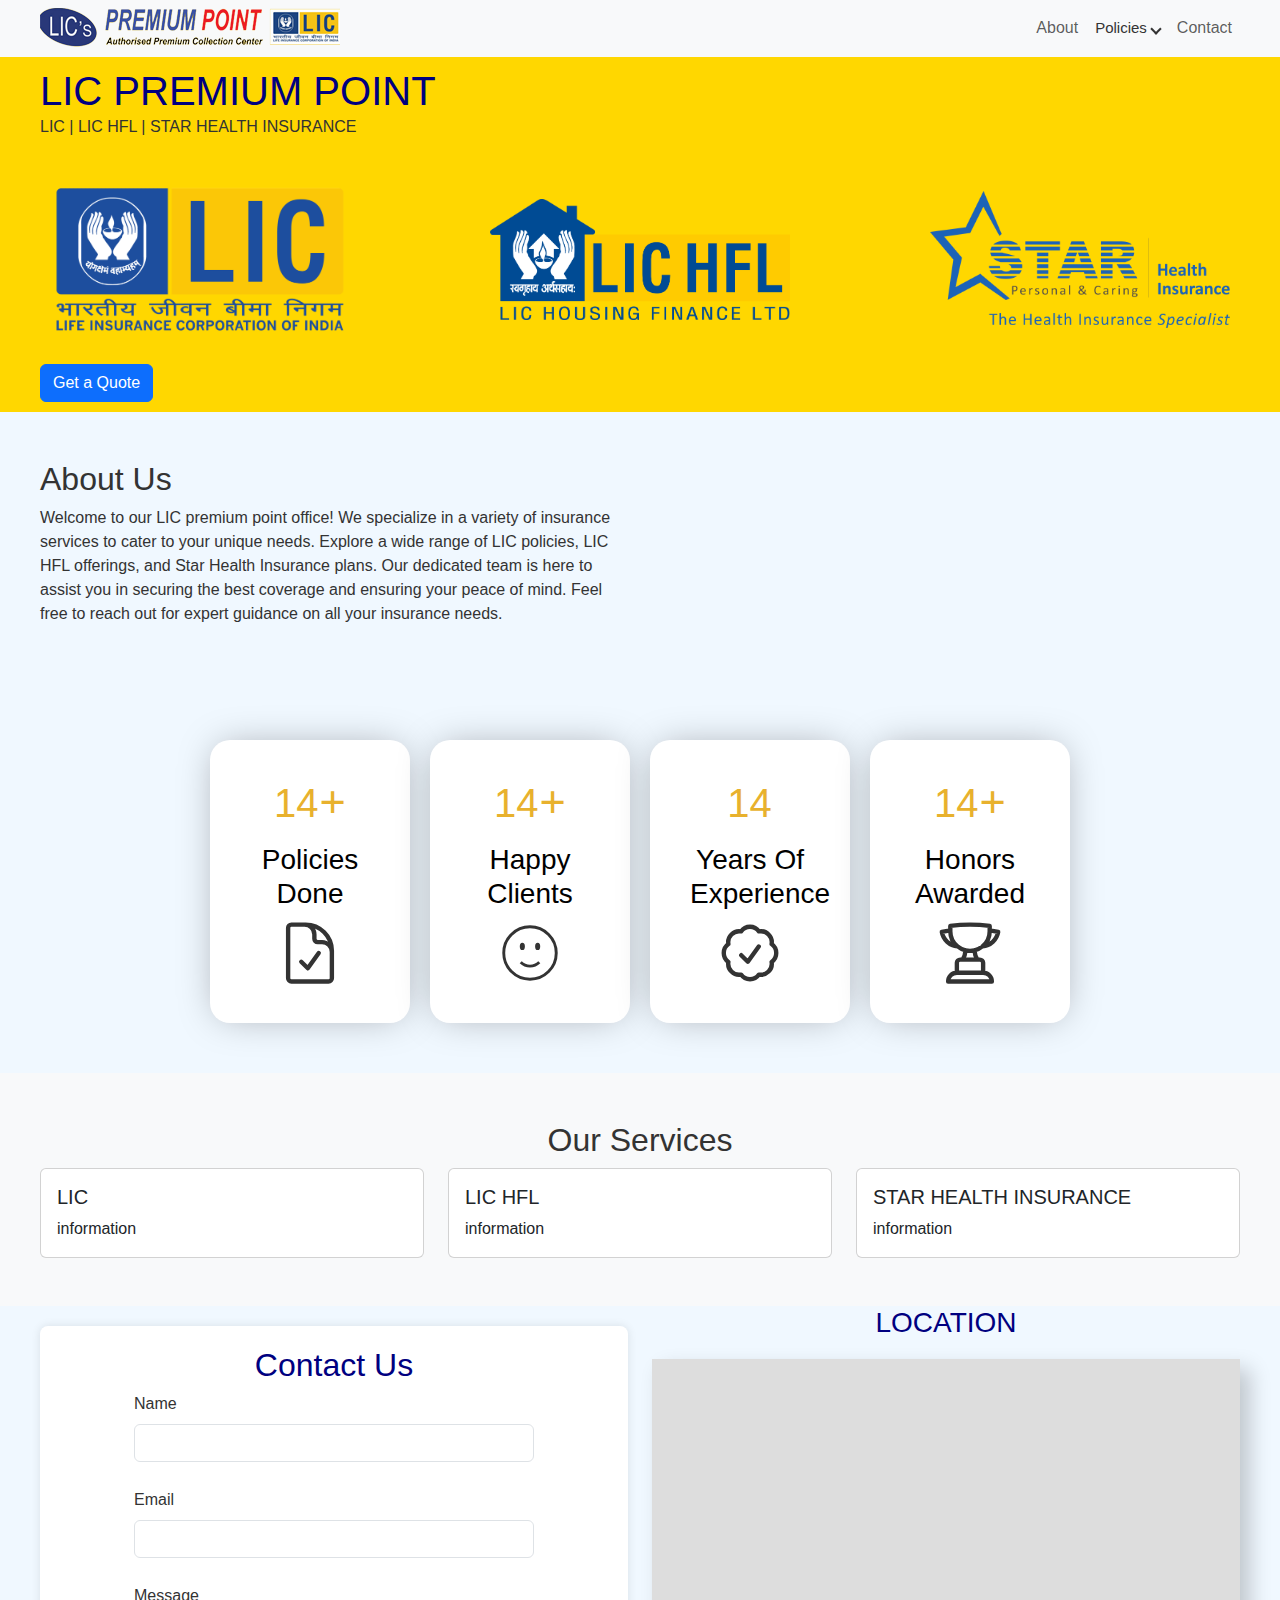
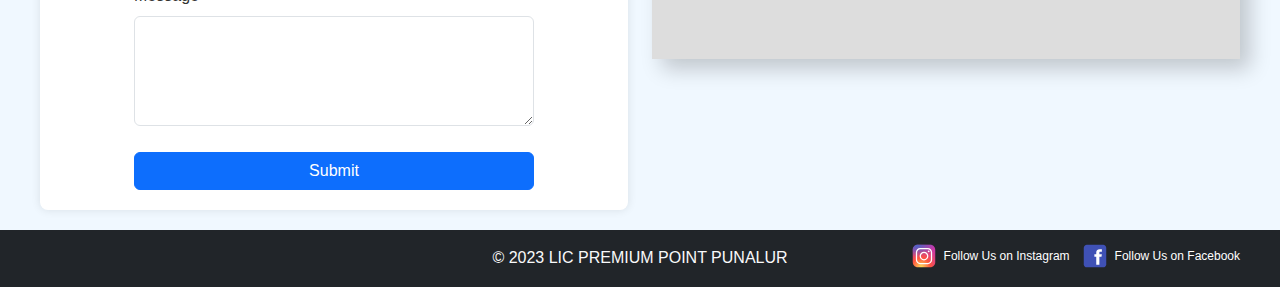
==== index.html @ 9d4d5eb5 "site after adding logo main" ====
<!DOCTYPE html>
<html lang="en">
  <head>
    <meta charset="UTF-8" />
    <meta name="viewport" content="width=device-width, initial-scale=1.0" />
    
    <title>LIC PREMIUM POINT</title>
    <!-- Bootstrap CSS -->
    <link
      rel="stylesheet"
      href="https://cdn.jsdelivr.net/npm/bootstrap@5.3.0/dist/css/bootstrap.min.css"
    />
    <link
      rel="stylesheet"
      href="https://cdnjs.cloudflare.com/ajax/libs/font-awesome/5.15.3/css/all.min.css"
      integrity="sha384-JZR6Spejh4U02d8jOt6vLEHfe/JQGiRRSQQxSfFWpi1MquVdAyjUar5+76PVCmYl"
      crossorigin="anonymous"
    />

    <!-- Custom CSS -->
    <link rel="stylesheet" href="styles.css" />
  </head>

  <body>
    <!-- Navbar -->
    <nav class="navbar navbar-expand-lg navbar-light bg-light">
      <div class="container">
        <a class="navbar-brand" href="#">
          <img src="images/11.png" alt="logo">
        </a>
        <button
          class="navbar-toggler ms-auto"
          type="button"
          data-bs-toggle="collapse"
          data-bs-target="#navbarNav"
          aria-controls="navbarNav"
          aria-expanded="false"
          aria-label="Toggle navigation"
        >
          <span class="navbar-toggler-icon"></span>
        </button>
        <div class="collapse navbar-collapse" id="navbarNav">
          <ul class="navbar-nav ms-auto">
            <li class="nav-item">
              <a class="nav-link" href="#about">About</a>
            </li>
            <div class="dropdown">
              <button class="dropdown-button">
                Policies<span class="dropdown-arrow"></span>
              </button>
              <div class="dropdown-content">
                <a href="#">LIC</a>
                <a href="#">LIC HFL</a>
                <a href="#">Star Health</a>
              </div>
            </div>
            <li class="nav-item">
              <a class="nav-link" href="#Contact">Contact</a>
            </li>
          </ul>
        </div>
      </div>
    </nav>

    <!-- Hero Section -->
    <header class="hero">
      <div class="container">
        <h1>LIC PREMIUM POINT</h1>
         <p>LIC |  LIC HFL  |   STAR HEALTH INSURANCE</p>
         <div class="logos">
          <img class="logo" src="images/LIC-Logo.png" alt="LIC"> <!--  LIC LOGO -->
          <img class="logo" src="images/lic hfl.png" alt="LIC HFL"> <!--  LIC HFL LOGO -->
          <img class="logo" src="images/starhealth.png" alt="STAR HEALTH INSURANCE"> <!--  STAR HEALTH LOGO -->
          <!-- Add more logos as needed -->
      </div>
        <a href="#Contact" class="btn btn-primary">Get a Quote</a>
      </div>
    </header>

    <!-- About Section -->
    <section id="about" class="py-5">
      <div class="container">
        <div class="row">
          <div class="col-lg-6">
            <h2>About Us</h2>
            <p>
              Welcome to our LIC premium point office! We specialize in a
              variety of insurance services to cater to your unique needs.
              Explore a wide range of LIC policies, LIC HFL offerings, and Star
              Health Insurance plans. Our dedicated team is here to assist you
              in securing the best coverage and ensuring your peace of mind.
              Feel free to reach out for expert guidance on all your insurance
              needs.
            </p>
          </div>
          <div class="col-lg-6">
          
            <!-- Add an image here if needed -->
          </div>
        </div>
      </div>
    </section>

    <div id="counter">
      <div class="item">
        <h1 class="count" data-number="1000"></h1>
        <h3 class="text">Policies Done</h3>
        <svg
          xmlns="http://www.w3.org/2000/svg"
          fill="none"
          viewBox="0 0 24 24"
          stroke-width="1.5"
          stroke="currentColor"
          class="w-6 h-6"
        >
          <path
            stroke-linecap="round"
            stroke-linejoin="round"
            d="M10.125 2.25h-4.5c-.621 0-1.125.504-1.125 1.125v17.25c0 .621.504 1.125 1.125 1.125h12.75c.621 0 1.125-.504 1.125-1.125v-9M10.125 2.25h.375a9 9 0 0 1 9 9v.375M10.125 2.25A3.375 3.375 0 0 1 13.5 5.625v1.5c0 .621.504 1.125 1.125 1.125h1.5a3.375 3.375 0 0 1 3.375 3.375M9 15l2.25 2.25L15 12"
          />
        </svg>
      </div>
      <div class="item">
        <h1 class="count" data-number="1000"></h1>
        <h3 class="text">Happy Clients</h3>
        <svg
          xmlns="http://www.w3.org/2000/svg"
          fill="none"
          viewBox="0 0 24 24"
          strokeWidth="{1.5}"
          stroke="currentColor"
          className="w-6 h-6"
        >
          <path
            strokeLinecap="round"
            strokeLinejoin="round"
            d="M15.182 15.182a4.5 4.5 0 0 1-6.364 0M21 12a9 9 0 1 1-18 0 9 9 0 0 1 18 0ZM9.75 9.75c0 .414-.168.75-.375.75S9 10.164 9 9.75 9.168 9 9.375 9s.375.336.375.75Zm-.375 0h.008v.015h-.008V9.75Zm5.625 0c0 .414-.168.75-.375.75s-.375-.336-.375-.75.168-.75.375-.75.375.336.375.75Zm-.375 0h.008v.015h-.008V9.75Z"
          />
        </svg>
      </div>
      <div class="item">
        <h1 class="count" data-number="27"></h1>
        <h3 class="text">Years of Experience</h3>
        <svg
          xmlns="http://www.w3.org/2000/svg"
          fill="none"
          viewBox="0 0 24 24"
          stroke-width="1.5"
          stroke="currentColor"
          class="w-6 h-6"
        >
          <path
            stroke-linecap="round"
            stroke-linejoin="round"
            d="M9 12.75 11.25 15 15 9.75M21 12c0 1.268-.63 2.39-1.593 3.068a3.745 3.745 0 0 1-1.043 3.296 3.745 3.745 0 0 1-3.296 1.043A3.745 3.745 0 0 1 12 21c-1.268 0-2.39-.63-3.068-1.593a3.746 3.746 0 0 1-3.296-1.043 3.745 3.745 0 0 1-1.043-3.296A3.745 3.745 0 0 1 3 12c0-1.268.63-2.39 1.593-3.068a3.745 3.745 0 0 1 1.043-3.296 3.746 3.746 0 0 1 3.296-1.043A3.746 3.746 0 0 1 12 3c1.268 0 2.39.63 3.068 1.593a3.746 3.746 0 0 1 3.296 1.043 3.746 3.746 0 0 1 1.043 3.296A3.745 3.745 0 0 1 21 12Z"
          />
        </svg>
      </div>
      <div class="item">
        <h1 class="count" data-number="50"></h1>
        <h3 class="text">Honors Awarded</h3>

        <svg
          xmlns="http://www.w3.org/2000/svg"
          fill="none"
          viewBox="0 0 24 24"
          stroke-width="1.5"
          stroke="currentColor"
          class="w-6 h-6"
        >
          <path
            stroke-linecap="round"
            stroke-linejoin="round"
            d="M16.5 18.75h-9m9 0a3 3 0 0 1 3 3h-15a3 3 0 0 1 3-3m9 0v-3.375c0-.621-.503-1.125-1.125-1.125h-.871M7.5 18.75v-3.375c0-.621.504-1.125 1.125-1.125h.872m5.007 0H9.497m5.007 0a7.454 7.454 0 0 1-.982-3.172M9.497 14.25a7.454 7.454 0 0 0 .981-3.172M5.25 4.236c-.982.143-1.954.317-2.916.52A6.003 6.003 0 0 0 7.73 9.728M5.25 4.236V4.5c0 2.108.966 3.99 2.48 5.228M5.25 4.236V2.721C7.456 2.41 9.71 2.25 12 2.25c2.291 0 4.545.16 6.75.47v1.516M7.73 9.728a6.726 6.726 0 0 0 2.748 1.35m8.272-6.842V4.5c0 2.108-.966 3.99-2.48 5.228m2.48-5.492a46.32 46.32 0 0 1 2.916.52 6.003 6.003 0 0 1-5.395 4.972m0 0a6.726 6.726 0 0 1-2.749 1.35m0 0a6.772 6.772 0 0 1-3.044 0"
          />
        </svg>
      </div>
    </div>

    <!-- Services Section -->
    <section id="services" class="bg-light py-5">
      <div class="container">
        <h2 class="text-center">Our Services</h2>
        <div class="row">
          <div class="col-md-4">
            <div class="card">
              <div class="card-body">
                <h5 class="card-title">LIC</h5>
                <p class="card-text">information</p>
              </div>
            </div>
          </div>
          <div class="col-md-4">
            <div class="card">
              <div class="card-body">
                <h5 class="card-title">LIC HFL</h5>
                <p class="card-text">information</p>
              </div>
            </div>
          </div>
          <div class="col-md-4">
            <div class="card">
              <div class="card-body">
                <h5 class="card-title">STAR HEALTH INSURANCE</h5>
                <p class="card-text">information</p>
              </div>
            </div>
          </div>
        </div>
      </div>
    </section>

    <!-- Gallery Section
    <section id="gallery" class="bg-light py-5">
      <div class="container">
        <h2 class="text-center">Gallery</h2>
        <div class="row">
          <div class="col-md-4">
            Content for the first gallery item
          </div>
          <div class="col-md-4">
            Content for the second gallery item
          </div>
          <div class="col-md-4">
            Content for the third gallery item
          </div>
        </div>
      </div>
    </section> -->

    <!-- Map and Contact Section -->

    <div class="container">
      <div class="row">
        <!-- Contact Section -->
        <div class="col-md-6">
          <div class="contact-form">
            <h2>Contact Us</h2>
            <form id="Contact">
              <div class="mb-3">
                <label for="name" class="form-label">Name</label>
                <input type="text" class="form-control" id="name" required />
              </div>
              <div class="mb-3">
                <label for="email" class="form-label">Email</label>
                <input type="email" class="form-control" id="email" required />
              </div>
              <div class="mb-3">
                <label for="message" class="form-label">Message</label>
                <textarea
                  class="form-control"
                  id="message"
                  rows="4"
                  required
                ></textarea>
              </div>
              <button type="submit" class="btn btn-primary">Submit</button>
            </form>
          </div>
        </div>

        <!-- Map Section -->
        <div class="col-md-6">
          <h3>LOCATION</h3>
          <div
            id="map"
            style="height: 300px; background-color: #ddd; margin-top: 20px"
          >
          <a href="https://maps.app.goo.gl/cv2RtQfsmkN6ZQr67" target="_blank" rel="noopener noreferrer">
            <iframe
              src="https://www.google.com/maps/embed?pb=!1m14!1m8!1m3!1d15762.061101830519!2d76.9269025!3d9.0166701!3m2!1i1024!2i768!4f13.1!3m3!1m2!1s0x3b06774f524526e5%3A0x5ed6c1acc68350c3!2sLIC%20Premium%20Point%20Punalur!5e0!3m2!1sen!2sin!4v1703753508105!5m2!1sen!2sin"
              width="100%"
              height="100%"
              style="border: 0"
              allowfullscreen=""
              loading="lazy"
              referrerpolicy="no-referrer-when-downgrade"
            >
            </iframe>
            </a>
          </div>
        </div>
      </div>
    </div>
    <!-- Footer -->
    <footer class="bg-dark text-light py-3">
      <div class="container text-center">
        <p>&copy; 2023 LIC PREMIUM POINT PUNALUR</p>
        <div class="socialmedia">
          <a href="https://www.instagram.com/rajasekharan.__?igsh=YzAwZjE1ZTI0Zg==" target="_blank" rel="noopener noreferrer">
            <svg xmlns="http://www.w3.org/2000/svg" x="0px" y="0px" width="100" height="100" viewBox="0 0 48 48">
              <radialGradient id="yOrnnhliCrdS2gy~4tD8ma_Xy10Jcu1L2Su_gr1" cx="19.38" cy="42.035" r="44.899" gradientUnits="userSpaceOnUse"><stop offset="0" stop-color="#fd5"></stop><stop offset=".328" stop-color="#ff543f"></stop><stop offset=".348" stop-color="#fc5245"></stop><stop offset=".504" stop-color="#e64771"></stop><stop offset=".643" stop-color="#d53e91"></stop><stop offset=".761" stop-color="#cc39a4"></stop><stop offset=".841" stop-color="#c837ab"></stop></radialGradient><path fill="url(#yOrnnhliCrdS2gy~4tD8ma_Xy10Jcu1L2Su_gr1)" d="M34.017,41.99l-20,0.019c-4.4,0.004-8.003-3.592-8.008-7.992l-0.019-20	c-0.004-4.4,3.592-8.003,7.992-8.008l20-0.019c4.4-0.004,8.003,3.592,8.008,7.992l0.019,20	C42.014,38.383,38.417,41.986,34.017,41.99z"></path><radialGradient id="yOrnnhliCrdS2gy~4tD8mb_Xy10Jcu1L2Su_gr2" cx="11.786" cy="5.54" r="29.813" gradientTransform="matrix(1 0 0 .6663 0 1.849)" gradientUnits="userSpaceOnUse"><stop offset="0" stop-color="#4168c9"></stop><stop offset=".999" stop-color="#4168c9" stop-opacity="0"></stop></radialGradient><path fill="url(#yOrnnhliCrdS2gy~4tD8mb_Xy10Jcu1L2Su_gr2)" d="M34.017,41.99l-20,0.019c-4.4,0.004-8.003-3.592-8.008-7.992l-0.019-20	c-0.004-4.4,3.592-8.003,7.992-8.008l20-0.019c4.4-0.004,8.003,3.592,8.008,7.992l0.019,20	C42.014,38.383,38.417,41.986,34.017,41.99z"></path><path fill="#fff" d="M24,31c-3.859,0-7-3.14-7-7s3.141-7,7-7s7,3.14,7,7S27.859,31,24,31z M24,19c-2.757,0-5,2.243-5,5	s2.243,5,5,5s5-2.243,5-5S26.757,19,24,19z"></path><circle cx="31.5" cy="16.5" r="1.5" fill="#fff"></circle><path fill="#fff" d="M30,37H18c-3.859,0-7-3.14-7-7V18c0-3.86,3.141-7,7-7h12c3.859,0,7,3.14,7,7v12	C37,33.86,33.859,37,30,37z M18,13c-2.757,0-5,2.243-5,5v12c0,2.757,2.243,5,5,5h12c2.757,0,5-2.243,5-5V18c0-2.757-2.243-5-5-5H18z"></path>
              </svg>
           Follow Us on Instagram
          </a>
      
          <a href="https://www.facebook.com/rajasekharan.ramakrishnan.9" target="_blank" rel="noopener noreferrer">
            <svg xmlns="http://www.w3.org/2000/svg" x="0px" y="0px" width="100" height="100" viewBox="0 0 48 48">
              <path fill="#3F51B5" d="M42,37c0,2.762-2.238,5-5,5H11c-2.761,0-5-2.238-5-5V11c0-2.762,2.239-5,5-5h26c2.762,0,5,2.238,5,5V37z"></path><path fill="#FFF" d="M34.368,25H31v13h-5V25h-3v-4h3v-2.41c0.002-3.508,1.459-5.59,5.592-5.59H35v4h-2.287C31.104,17,31,17.6,31,18.723V21h4L34.368,25z"></path>
              </svg>
            Follow Us on Facebook
          </a>
        </div>
      </div>
      </div>
    </footer>

    <!-- Bootstrap JS and dependencies -->
    <script src="https://cdn.jsdelivr.net/npm/bootstrap@5.3.0/dist/js/bootstrap.bundle.min.js"></script>
    <!-- Custom JS -->
    <script src="script.js"></script>
  </body>
</html>
---- styles.css ----
/* styles.css */
body {
  font-family: "Segoe UI", Tahoma, Geneva, Verdana, sans-serif;
  color: #333;
  background-color: #f0f8ff; /* Light Blue Background */
  transition: background-color 0.3s, color 0.3s;
  margin: 0;
}

.container {
  max-width: 1200px;
  margin: 0 auto;
  padding: 0px;
}

header {
  /* Yellow Header */
  background-color: #ffd700;
  padding: 10px 0;
}

h1 {
  color: #000080; /* Navy Blue Heading */
  margin: 0;
}

.slider-container {
  margin: 20px 0;
}

.slider {
  display: flex;
  overflow: hidden;
  border-radius: 8px;
  box-shadow: 0 0 10px rgba(0, 0, 0, 0.1);
}

.slider img {
  width: 100%;
  transition: transform 0.5s ease-in-out;
}

.policy-details {
  margin: 20px 0;
}

.policy-details h2 {
  color: #000080; /* Navy Blue Heading */
}

.policy-details p {
  line-height: 1.6;
}

.contact-form {
  margin: 20px 0;
  background-color: #fff;
  padding: 20px;
  border-radius: 8px;
  box-shadow: 0 0 10px rgba(0, 0, 0, 0.1);
}

.contact-form h2 {
  color: #000080; /* Navy Blue Heading */
  text-align: center;
}

form {
  display: flex;
  flex-direction: column;
  max-width: 400px;
  margin: auto;
}

label,
input,
textarea {
  margin-bottom: 10px;
}

button {
  padding: 10px;
  background-color: #000080; /* Navy Blue Button */
  color: #fff;
  border: none;
  cursor: pointer;
  transition: background-color 0.3s;
}

button:hover {
  background-color: transparent; /* Darker Navy Blue on Hover */
}

#map-contact {
  margin-top: 20px;
}

#map {
  height: 300px;
  background-color: #ddd;
  box-shadow: 10px 10px 20px rgba(0, 0, 0, 0.2); /* Adjust the values for the desired shadow effect */
}
.col-md-6 h3 {
  color: #000080;
  text-align: center;
}

#counter {
  text-align: center;
  display: flex;
  flex-direction: row;
  align-items: center;
  justify-content: center;
  padding: 40px 0px;
  width: 100%;
}
svg {
  width: 70px; /* Default size for PC view */
  height: 70px; /* Default size for PC view */
}

@media (max-width: 768px) {
  svg {
    width: 40px; /* Adjusted size for mobile view */
    height: 40px; /* Adjusted size for mobile view */
  }
}

/* added plus sign for counters */
.count::after {
  content: "+";
  font-size: 45px;
  margin-left: 1px;
  text-align: center;
}

/* Remove the plus sign for this specific counter */
.count[data-number="27"]::after {
  content: "";
}

#counter .item {
  background: #fff;
  width: 200px;
  padding: 35px 40px;
  margin: 10px;
  text-align: center;
  border-radius: 20px;
  box-shadow: 0px 0px 38px -8px rgba(0, 0, 0, 0.34);
}

#counter .item .count {
  color: #e8b12d;
  margin-bottom: 14px;
  font-size: 40px;
}

#counter .item h3 {
  color: #000000;
  text-transform: capitalize;
}

/* Mobile View  */
@media (max-width: 768px) {
  #counter {
    flex-direction: column;
  }

  #counter .item {
    width: 100%;
  }
}

.dropdown {
  position: relative;
  display: inline-block;
}

.dropdown-content {
  display: none;
  position: absolute;
  box-shadow: 0 8px 16px rgba(0, 0, 0, 0.1);
  z-index: 1;
}

.dropdown:hover .dropdown-content {
  display: block;
}

.dropdown-button {
  background: none;
  border: none;
  color: #333;
  padding: 9px;
  cursor: pointer;
  font-size: 15px;
  outline: none;
}

.dropdown-button:focus {
  outline: none; /* Remove focus outline in addition to hover */
}
.dropdown-content a {
  display: block;
  padding: 10px;
  text-decoration: none;
  color: #333;
}

.dropdown-content a:hover {
  background-color: transparent;
  outline: none;
}

.dropdown-arrow {
  display: inline-block;
  border: solid #333;
  border-width: 0 2px 2px 0;
  padding: 3px;
  transform: rotate(45deg);
  margin-left: 5px;
}

/* phonedropdown */
@media (max-width: 768px) {
  .dropdown {
    display: block;
    margin-bottom: 10px;
  }

  .dropdown-content {
    position: static;
    display: none;
  }

  .dropdown:hover .dropdown-content {
    display: block;
  }
}

.count-name {
  color: #e8b12d;
  font-size: 30px;
  font-weight: bold;
}
.footer {
  position: relative;
  padding-right: 20px; /* Adjust padding as needed */
  background-color: #f0f0f0; /* Add a background color for better visibility */
  text-align: right; /* Align content to the right */
}

.socialmedia {
  display: flex;
  align-items: center;
  justify-content: flex-end;
  margin-top: -45px;
}

.socialmedia a {
  margin-left: 10px; /* Adjust margin between icons as needed */
  font-size: 12px; /* Adjust font size as needed */
  text-decoration: none;
  color: white; /* Adjust color as needed */
  display: flex;
  align-items: center;
}

.socialmedia svg {
  width: 30px; /* Adjust icon size as needed */
  height: 30px;
  margin-right: 5px; /* Adjust margin between icon and text as needed */
}

@media only screen and (min-width: 600px) {
  /* Adjust styles for larger screens if needed */
  .footer {
    text-align: right; /* Align content to the right on larger screens */
  }

  .socialmedia {
    flex-direction: row; /* Display icons side by side on larger screens */
    justify-content: flex-end;
  }
}

@media (max-width: 767px) {
  .container {
    display: flex;
    flex-direction: column;
    align-items: center;
  }

  .socialmedia {
    margin-top: 10px; /* Adjust the spacing as needed */
  }
}

.logos {
  display: flex;
  justify-content: space-between;
  align-items: center;
  margin-top: 10px; /* Adjust top margin as needed */
}

.logo {
  max-width: 100px; /* Adjust maximum width for mobile view */
  margin: 10px; /* Adjust margin between logos for mobile view */
}

@media (min-width: 768px) {
  .logos {
    flex-direction: row; /* Change back to row for desktop view */
  }

  .logo {
    max-width: 300px; /* Adjust maximum width for desktop view */
  }
}
.navbar-brand {
  padding: 0;
  margin: 0;
  flex-direction: column;
  align-items: center;
}

.navbar-brand img {
  max-height: 100px; /* Adjust the maximum height as needed for both mobile and desktop */
  margin-top: 0px;
}
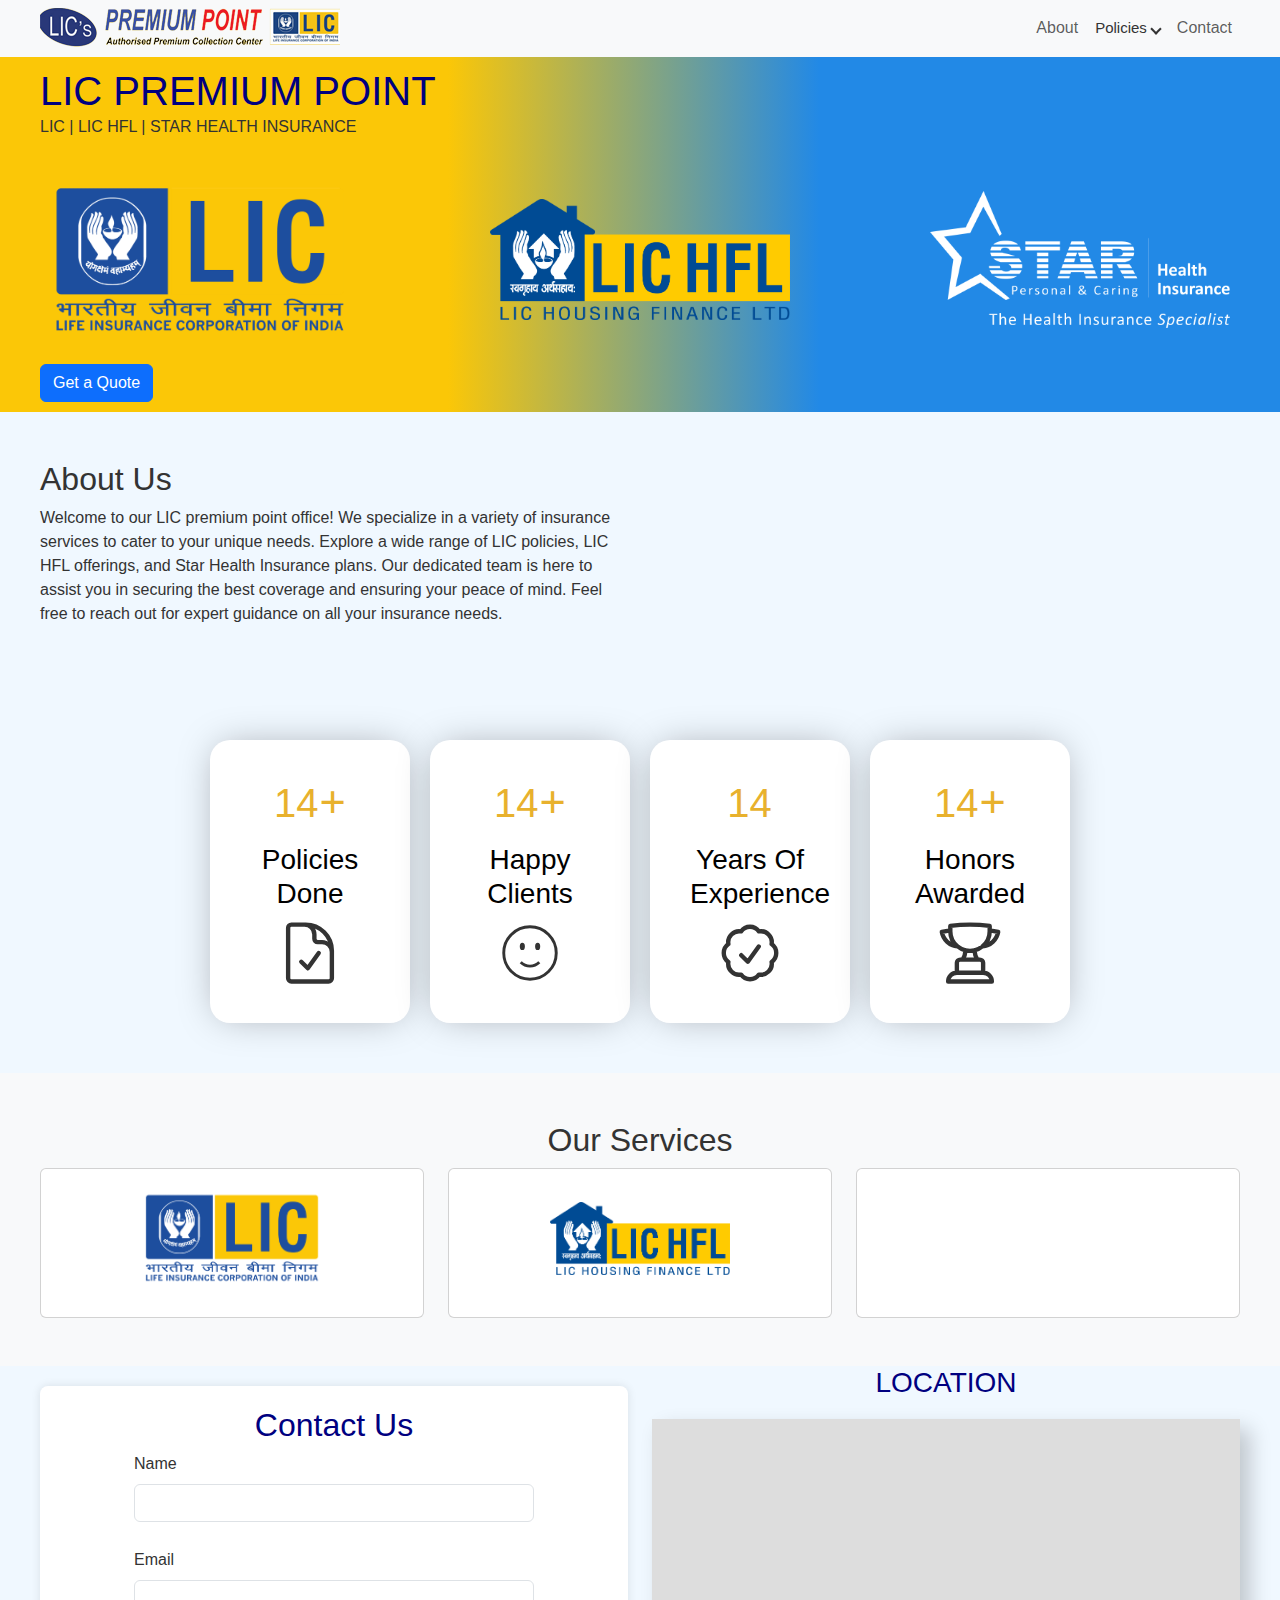
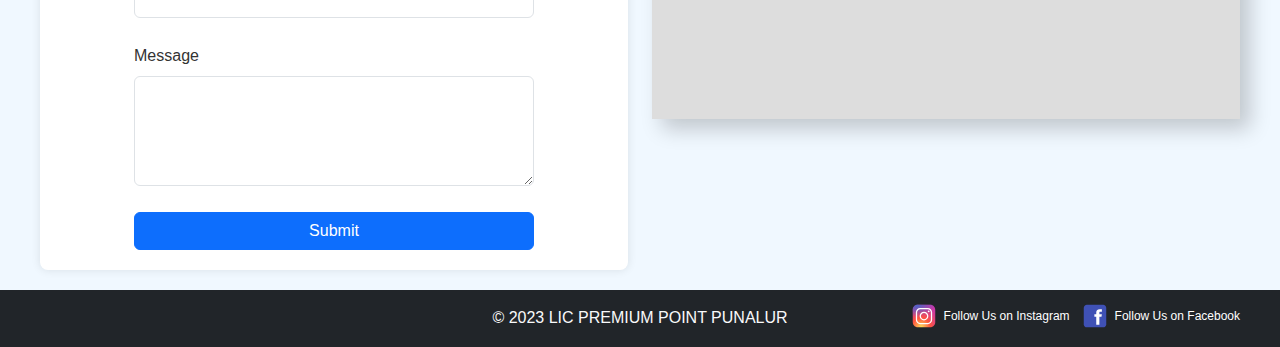
==== commit 1d3f6b1e: "new changes and so pages added" ====
--- a/index.html
+++ b/index.html
@@ -18,11 +18,17 @@
     />
 
     <!-- Custom CSS -->
-    <link rel="stylesheet" href="styles.css" />
+    <link rel="stylesheet" href="styles/styles.css" />
   </head>
 
   <body>
-    <!-- Navbar -->
+    
+    <div class="popup-banner" id="popupBanner">
+      <img src="images/2024.jpg" alt="New Year Banner" class="popup-banner-image">
+      <button class="close-button" onclick="closePopupBanner()">X</button>
+  </div>
+
+  <!-- Navbar -->
     <nav class="navbar navbar-expand-lg navbar-light bg-light">
       <div class="container">
         <a class="navbar-brand" href="#">
@@ -70,7 +76,7 @@
          <div class="logos">
           <img class="logo" src="images/LIC-Logo.png" alt="LIC"> <!--  LIC LOGO -->
           <img class="logo" src="images/lic hfl.png" alt="LIC HFL"> <!--  LIC HFL LOGO -->
-          <img class="logo" src="images/starhealth.png" alt="STAR HEALTH INSURANCE"> <!--  STAR HEALTH LOGO -->
+          <img class="logo" src="images/starhealth_white.png" alt="STAR HEALTH INSURANCE"> <!--  STAR HEALTH LOGO -->
           <!-- Add more logos as needed -->
       </div>
         <a href="#Contact" class="btn btn-primary">Get a Quote</a>
@@ -183,52 +189,41 @@
         <h2 class="text-center">Our Services</h2>
         <div class="row">
           <div class="col-md-4">
-            <div class="card">
-              <div class="card-body">
-                <h5 class="card-title">LIC</h5>
-                <p class="card-text">information</p>
-              </div>
-            </div>
+            <a href="lic.html" class="card-link">
+              <div class="card">
+                <div class="card-body text-center">
+                  <img src="images/LIC-Logo.png" alt="Logo" class="servlogo">
+                  <h5 class="card-title"></h5>
+                  <p class="card-text"></p>
+                </div>
+              </div>
+            </a>
           </div>
           <div class="col-md-4">
-            <div class="card">
-              <div class="card-body">
-                <h5 class="card-title">LIC HFL</h5>
-                <p class="card-text">information</p>
-              </div>
-            </div>
+            <a href="your_destination_url.html" class="card-link">
+              <div class="card">
+                <div class="card-body text-center">
+                  <img src="images/lic hfl.png" alt="Logo" class="servlogohfl">
+                  <h5 class="card-title"></h5>
+                  <p class="card-text"></p>
+                </div>
+              </div>
+            </a>
           </div>
           <div class="col-md-4">
-            <div class="card">
-              <div class="card-body">
-                <h5 class="card-title">STAR HEALTH INSURANCE</h5>
-                <p class="card-text">information</p>
-              </div>
-            </div>
+            <a href="your_destination_url.html" class="card-link">
+              <div class="card">
+                <div class="card-body text-center">
+                  <img src="images/starhealth_white.png" alt="Logo" class="servlogostar">
+                  <h5 class="card-title"></h5>
+                  <p class="card-text"></p>
+                </div>
+              </div>
+            </a>
           </div>
         </div>
       </div>
     </section>
-
-    <!-- Gallery Section
-    <section id="gallery" class="bg-light py-5">
-      <div class="container">
-        <h2 class="text-center">Gallery</h2>
-        <div class="row">
-          <div class="col-md-4">
-            Content for the first gallery item
-          </div>
-          <div class="col-md-4">
-            Content for the second gallery item
-          </div>
-          <div class="col-md-4">
-            Content for the third gallery item
-          </div>
-        </div>
-      </div>
-    </section> -->
-
-    <!-- Map and Contact Section -->
 
     <div class="container">
       <div class="row">
@@ -308,6 +303,8 @@
     <!-- Bootstrap JS and dependencies -->
     <script src="https://cdn.jsdelivr.net/npm/bootstrap@5.3.0/dist/js/bootstrap.bundle.min.js"></script>
     <!-- Custom JS -->
-    <script src="script.js"></script>
+    <script src="script/script.js"></script>
+    <script src="script/new-year-popup.js"></script>
+    <script src="https://cdn.jsdelivr.net/npm/bootstrap@5.3.0/dist/js/bootstrap.bundle.min.js"></script>  
   </body>
 </html>
--- a/styles/styles.css
+++ b/styles/styles.css
@@ -0,0 +1,400 @@
+/* styles.css */
+body {
+  font-family: "Segoe UI", Tahoma, Geneva, Verdana, sans-serif;
+  color: #333;
+  background-color: #f0f8ff; /* Light Blue Background */
+  transition: background-color 0.3s, color 0.3s;
+  margin: 0;
+}
+
+.container {
+  max-width: 1200px;
+  margin: 0 auto;
+  padding: 0px;
+}
+
+header {
+  background: linear-gradient(
+    90deg,
+    rgba(251, 199, 7, 1) 35%,
+    rgba(34, 137, 230, 1) 64%
+  );
+  padding: 10px 0px;
+}
+
+h1 {
+  color: #000080; /* Navy Blue Heading */
+  margin: 0;
+}
+
+.slider-container {
+  margin: 20px 0;
+}
+
+.slider {
+  display: flex;
+  overflow: hidden;
+  border-radius: 8px;
+  box-shadow: 0 0 10px rgba(0, 0, 0, 0.1);
+}
+
+.slider img {
+  width: 100%;
+  transition: transform 0.5s ease-in-out;
+}
+
+.policy-details {
+  margin: 20px 0;
+}
+
+.policy-details h2 {
+  color: #000080; /* Navy Blue Heading */
+}
+
+.policy-details p {
+  line-height: 1.6;
+}
+
+.contact-form {
+  margin: 20px 0;
+  background-color: #fff;
+  padding: 20px;
+  border-radius: 8px;
+  box-shadow: 0 0 10px rgba(0, 0, 0, 0.1);
+}
+
+.contact-form h2 {
+  color: #000080; /* Navy Blue Heading */
+  text-align: center;
+}
+
+form {
+  display: flex;
+  flex-direction: column;
+  max-width: 400px;
+  margin: auto;
+}
+
+label,
+input,
+textarea {
+  margin-bottom: 10px;
+}
+
+button {
+  padding: 10px;
+  background-color: #000080; /* Navy Blue Button */
+  color: #fff;
+  border: none;
+  cursor: pointer;
+  transition: background-color 0.3s;
+}
+
+button:hover {
+  background-color: transparent; /* Darker Navy Blue on Hover */
+}
+
+#map-contact {
+  margin-top: 20px;
+}
+
+#map {
+  height: 300px;
+  background-color: #ddd;
+  box-shadow: 10px 10px 20px rgba(0, 0, 0, 0.2); /* Adjust the values for the desired shadow effect */
+}
+.col-md-6 h3 {
+  color: #000080;
+  text-align: center;
+}
+
+#counter {
+  text-align: center;
+  display: flex;
+  flex-direction: row;
+  align-items: center;
+  justify-content: center;
+  padding: 40px 0px;
+  width: 100%;
+}
+svg {
+  width: 70px; /* Default size for PC view */
+  height: 70px; /* Default size for PC view */
+}
+
+@media (max-width: 768px) {
+  svg {
+    width: 40px; /* Adjusted size for mobile view */
+    height: 40px; /* Adjusted size for mobile view */
+  }
+}
+
+/* added plus sign for counters */
+.count::after {
+  content: "+";
+  font-size: 45px;
+  margin-left: 1px;
+  text-align: center;
+}
+
+/* Remove the plus sign for this specific counter */
+.count[data-number="27"]::after {
+  content: "";
+}
+
+#counter .item {
+  background: #fff;
+  width: 200px;
+  padding: 35px 40px;
+  margin: 10px;
+  text-align: center;
+  border-radius: 20px;
+  box-shadow: 0px 0px 38px -8px rgba(0, 0, 0, 0.34);
+}
+
+#counter .item .count {
+  color: #e8b12d;
+  margin-bottom: 14px;
+  font-size: 40px;
+}
+
+#counter .item h3 {
+  color: #000000;
+  text-transform: capitalize;
+}
+
+/* Mobile View  */
+@media (max-width: 768px) {
+  #counter {
+    flex-direction: column;
+  }
+
+  #counter .item {
+    width: 100%;
+  }
+}
+
+.dropdown {
+  position: relative;
+  display: inline-block;
+}
+
+.dropdown-content {
+  display: none;
+  position: absolute;
+  box-shadow: 0 8px 16px rgba(0, 0, 0, 0.1);
+  z-index: 1;
+}
+
+.dropdown:hover .dropdown-content {
+  display: block;
+}
+
+.dropdown-button {
+  background: none;
+  border: none;
+  color: #333;
+  padding: 9px;
+  cursor: pointer;
+  font-size: 15px;
+  outline: none;
+}
+
+.dropdown-button:focus {
+  outline: none; /* Remove focus outline in addition to hover */
+}
+.dropdown-content a {
+  display: block;
+  padding: 10px;
+  text-decoration: none;
+  color: #333;
+}
+
+.dropdown-content a:hover {
+  background-color: transparent;
+  outline: none;
+}
+
+.dropdown-arrow {
+  display: inline-block;
+  border: solid #333;
+  border-width: 0 2px 2px 0;
+  padding: 3px;
+  transform: rotate(45deg);
+  margin-left: 5px;
+}
+
+/* phonedropdown */
+@media (max-width: 768px) {
+  .dropdown {
+    display: block;
+    margin-bottom: 10px;
+  }
+
+  .dropdown-content {
+    position: static;
+    display: none;
+  }
+
+  .dropdown:hover .dropdown-content {
+    display: block;
+  }
+}
+
+.count-name {
+  color: #e8b12d;
+  font-size: 30px;
+  font-weight: bold;
+}
+.footer {
+  position: relative;
+  padding-right: 20px; /* Adjust padding as needed */
+  background-color: #f0f0f0; /* Add a background color for better visibility */
+  text-align: right; /* Align content to the right */
+}
+
+.socialmedia {
+  display: flex;
+  align-items: center;
+  justify-content: flex-end;
+  margin-top: -45px;
+}
+
+.socialmedia a {
+  margin-left: 10px; /* Adjust margin between icons as needed */
+  font-size: 12px; /* Adjust font size as needed */
+  text-decoration: none;
+  color: white; /* Adjust color as needed */
+  display: flex;
+  align-items: center;
+}
+
+.socialmedia svg {
+  width: 30px; /* Adjust icon size as needed */
+  height: 30px;
+  margin-right: 5px; /* Adjust margin between icon and text as needed */
+}
+
+@media only screen and (min-width: 600px) {
+  /* Adjust styles for larger screens if needed */
+  .footer {
+    text-align: right; /* Align content to the right on larger screens */
+  }
+
+  .socialmedia {
+    flex-direction: row; /* Display icons side by side on larger screens */
+    justify-content: flex-end;
+  }
+}
+
+@media (max-width: 767px) {
+  .container {
+    display: flex;
+    flex-direction: column;
+    align-items: center;
+  }
+
+  .socialmedia {
+    margin-top: 10px; /* Adjust the spacing as needed */
+  }
+}
+
+.logos {
+  display: flex;
+  justify-content: space-between;
+  align-items: center;
+  margin-top: 10px; /* Adjust top margin as needed */
+}
+
+.logo {
+  max-width: 100px; /* Adjust maximum width for mobile view */
+  margin: 10px; /* Adjust margin between logos for mobile view */
+}
+
+@media (min-width: 768px) {
+  .logos {
+    flex-direction: row; /* Change back to row for desktop view */
+  }
+
+  .logo {
+    max-width: 300px; /* Adjust maximum width for desktop view */
+  }
+}
+.navbar-brand {
+  padding: 0;
+  margin: 0;
+  flex-direction: column;
+  align-items: center;
+}
+
+.navbar-brand img {
+  max-height: 100px; /* Adjust the maximum height as needed for both mobile and desktop */
+  margin-top: 0px;
+}
+
+.card {
+  height: 150px; /* Set a fixed height for the card */
+}
+
+.card-body {
+  padding: 10px;
+  text-align: center;
+  display: flex;
+  flex-direction: column;
+  justify-content: center;
+  transition: background-color 0.3s ease; /* Add a smooth transition effect */
+}
+
+.card:hover .card-body {
+  background-color: #fbc707; /* Hover color for servlogo and servlogohfl */
+}
+
+/* .card:hover .servlogostar {
+  background-color: blue; 
+} */
+
+.servlogo,
+.servlogohfl,
+.servlogostar {
+  max-width: 50%; /* Set max-width to 100% to make sure the logo doesn't exceed its container */
+  margin: 0 auto 1px; /* Center the logo horizontally and add margin below it */
+  display: block; /* Ensure it behaves as a block-level element */
+}
+
+/* New Year Popup Styles */
+.popup-banner {
+  display: none;
+  position: fixed;
+  top: 0;
+  left: 0;
+  width: 100%;
+  height: 100%;
+  background: rgba(0, 0, 0, 0.7);
+  justify-content: center;
+  align-items: center;
+  opacity: 0;
+  transition: opacity 0.5s ease; /* Smooth transition effect */
+  z-index: 1000; /* Ensure it appears above other content */
+}
+
+.popup-banner.active {
+  opacity: 1;
+  display: flex; /* Show the popup when active */
+}
+
+.popup-banner-image {
+  width: 80%;
+  max-height: 80%;
+  object-fit: contain;
+}
+
+.close-button {
+  position: absolute;
+  top: 10px;
+  right: 10px;
+  background-color: transparent;
+  border: none;
+  font-size: 1.5em;
+  color: white;
+  cursor: pointer;
+}
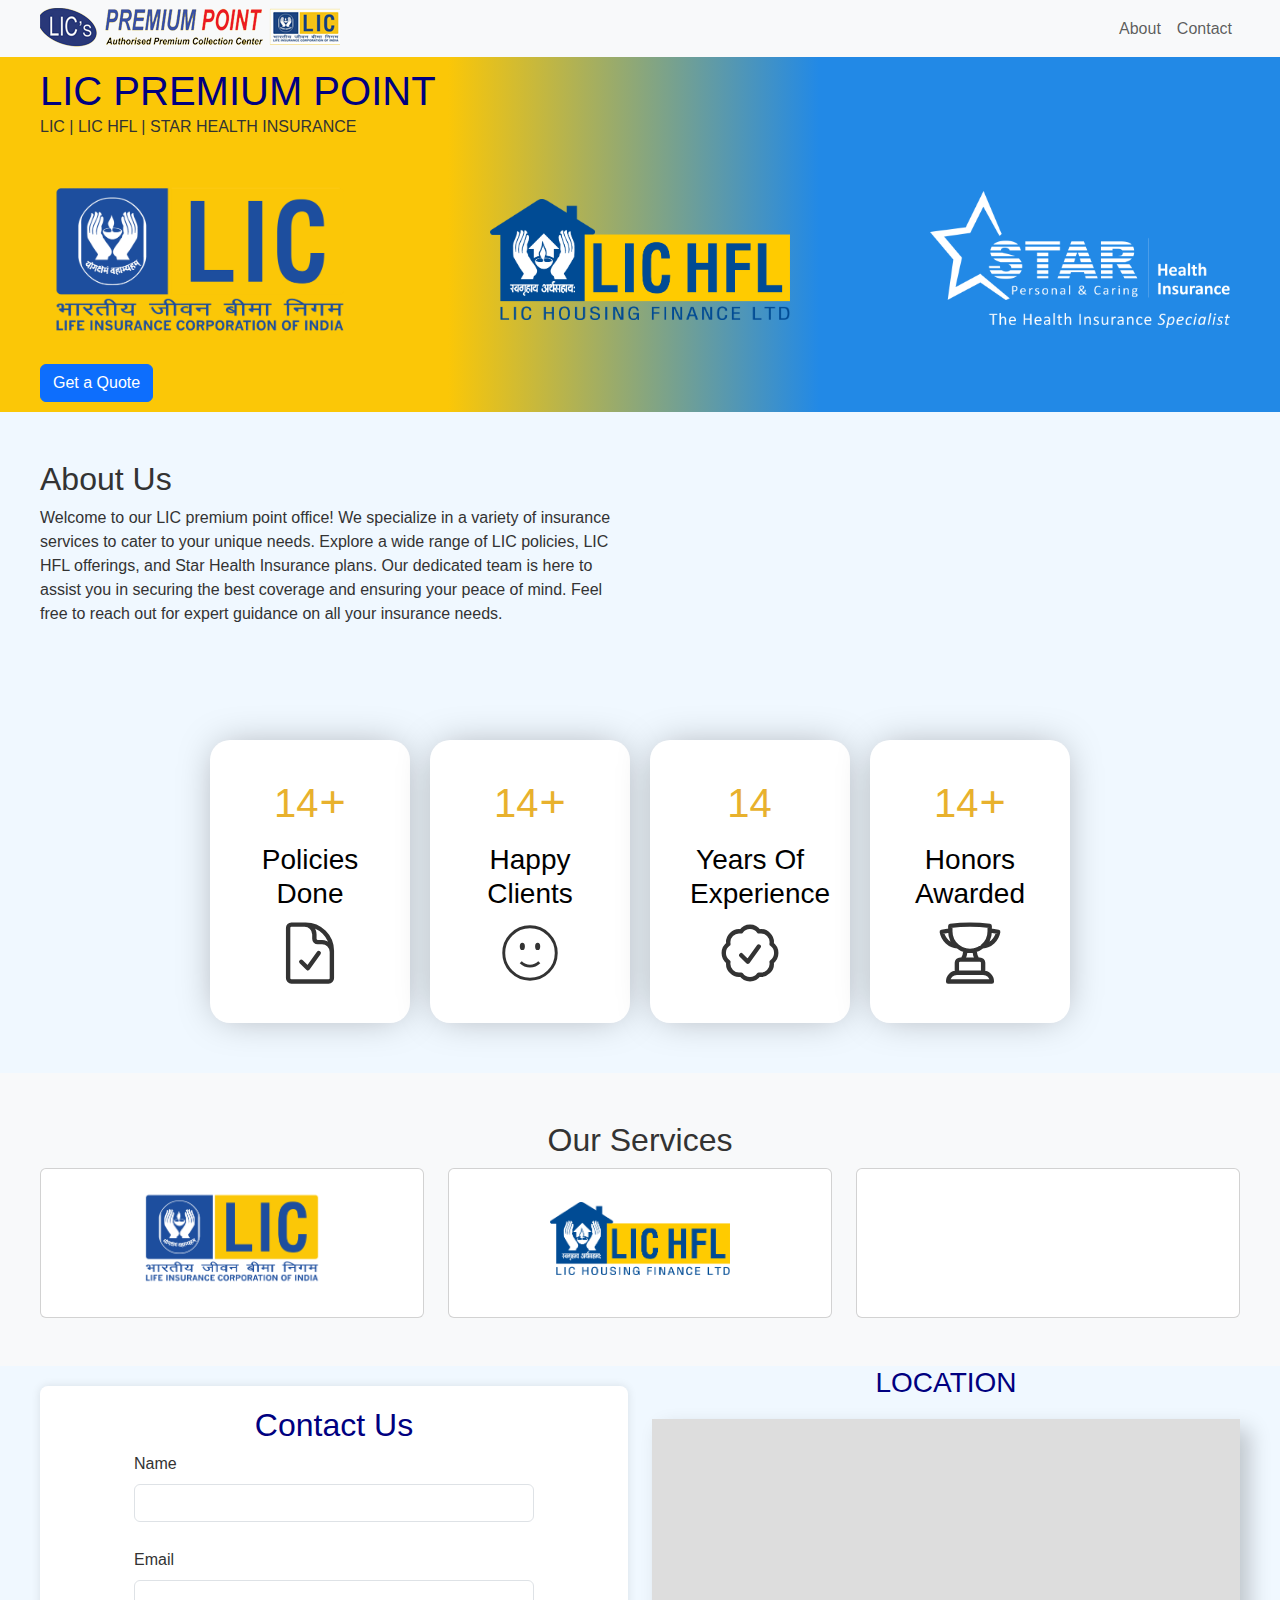
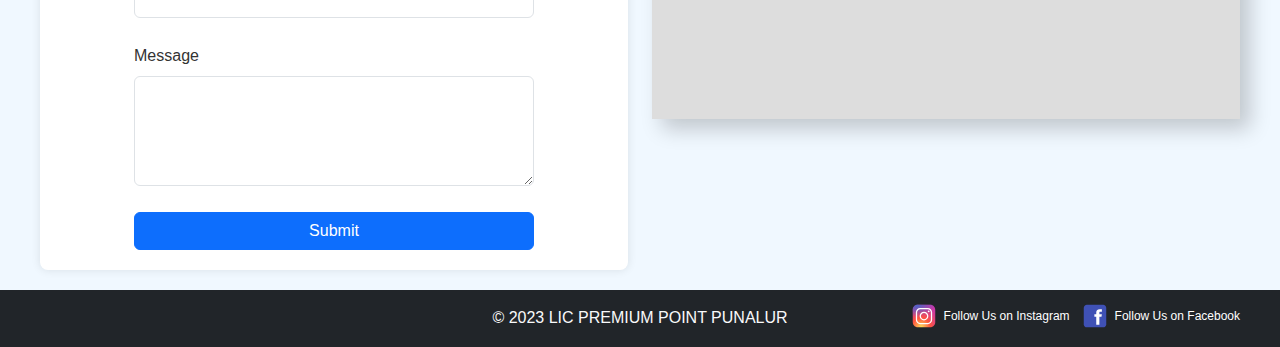
==== commit 09bae494: "pdfs added and pages added" ====
--- a/index.html
+++ b/index.html
@@ -50,16 +50,6 @@
             <li class="nav-item">
               <a class="nav-link" href="#about">About</a>
             </li>
-            <div class="dropdown">
-              <button class="dropdown-button">
-                Policies<span class="dropdown-arrow"></span>
-              </button>
-              <div class="dropdown-content">
-                <a href="#">LIC</a>
-                <a href="#">LIC HFL</a>
-                <a href="#">Star Health</a>
-              </div>
-            </div>
             <li class="nav-item">
               <a class="nav-link" href="#Contact">Contact</a>
             </li>
@@ -282,7 +272,7 @@
       <div class="container text-center">
         <p>&copy; 2023 LIC PREMIUM POINT PUNALUR</p>
         <div class="socialmedia">
-          <a href="https://www.instagram.com/rajasekharan.__?igsh=YzAwZjE1ZTI0Zg==" target="_blank" rel="noopener noreferrer">
+          <a href="https://www.instagram.com/lic.punalur_premium_point?igsh=NTI1YjRzbWJsZTE1" target="_blank" rel="noopener noreferrer">
             <svg xmlns="http://www.w3.org/2000/svg" x="0px" y="0px" width="100" height="100" viewBox="0 0 48 48">
               <radialGradient id="yOrnnhliCrdS2gy~4tD8ma_Xy10Jcu1L2Su_gr1" cx="19.38" cy="42.035" r="44.899" gradientUnits="userSpaceOnUse"><stop offset="0" stop-color="#fd5"></stop><stop offset=".328" stop-color="#ff543f"></stop><stop offset=".348" stop-color="#fc5245"></stop><stop offset=".504" stop-color="#e64771"></stop><stop offset=".643" stop-color="#d53e91"></stop><stop offset=".761" stop-color="#cc39a4"></stop><stop offset=".841" stop-color="#c837ab"></stop></radialGradient><path fill="url(#yOrnnhliCrdS2gy~4tD8ma_Xy10Jcu1L2Su_gr1)" d="M34.017,41.99l-20,0.019c-4.4,0.004-8.003-3.592-8.008-7.992l-0.019-20	c-0.004-4.4,3.592-8.003,7.992-8.008l20-0.019c4.4-0.004,8.003,3.592,8.008,7.992l0.019,20	C42.014,38.383,38.417,41.986,34.017,41.99z"></path><radialGradient id="yOrnnhliCrdS2gy~4tD8mb_Xy10Jcu1L2Su_gr2" cx="11.786" cy="5.54" r="29.813" gradientTransform="matrix(1 0 0 .6663 0 1.849)" gradientUnits="userSpaceOnUse"><stop offset="0" stop-color="#4168c9"></stop><stop offset=".999" stop-color="#4168c9" stop-opacity="0"></stop></radialGradient><path fill="url(#yOrnnhliCrdS2gy~4tD8mb_Xy10Jcu1L2Su_gr2)" d="M34.017,41.99l-20,0.019c-4.4,0.004-8.003-3.592-8.008-7.992l-0.019-20	c-0.004-4.4,3.592-8.003,7.992-8.008l20-0.019c4.4-0.004,8.003,3.592,8.008,7.992l0.019,20	C42.014,38.383,38.417,41.986,34.017,41.99z"></path><path fill="#fff" d="M24,31c-3.859,0-7-3.14-7-7s3.141-7,7-7s7,3.14,7,7S27.859,31,24,31z M24,19c-2.757,0-5,2.243-5,5	s2.243,5,5,5s5-2.243,5-5S26.757,19,24,19z"></path><circle cx="31.5" cy="16.5" r="1.5" fill="#fff"></circle><path fill="#fff" d="M30,37H18c-3.859,0-7-3.14-7-7V18c0-3.86,3.141-7,7-7h12c3.859,0,7,3.14,7,7v12	C37,33.86,33.859,37,30,37z M18,13c-2.757,0-5,2.243-5,5v12c0,2.757,2.243,5,5,5h12c2.757,0,5-2.243,5-5V18c0-2.757-2.243-5-5-5H18z"></path>
               </svg>
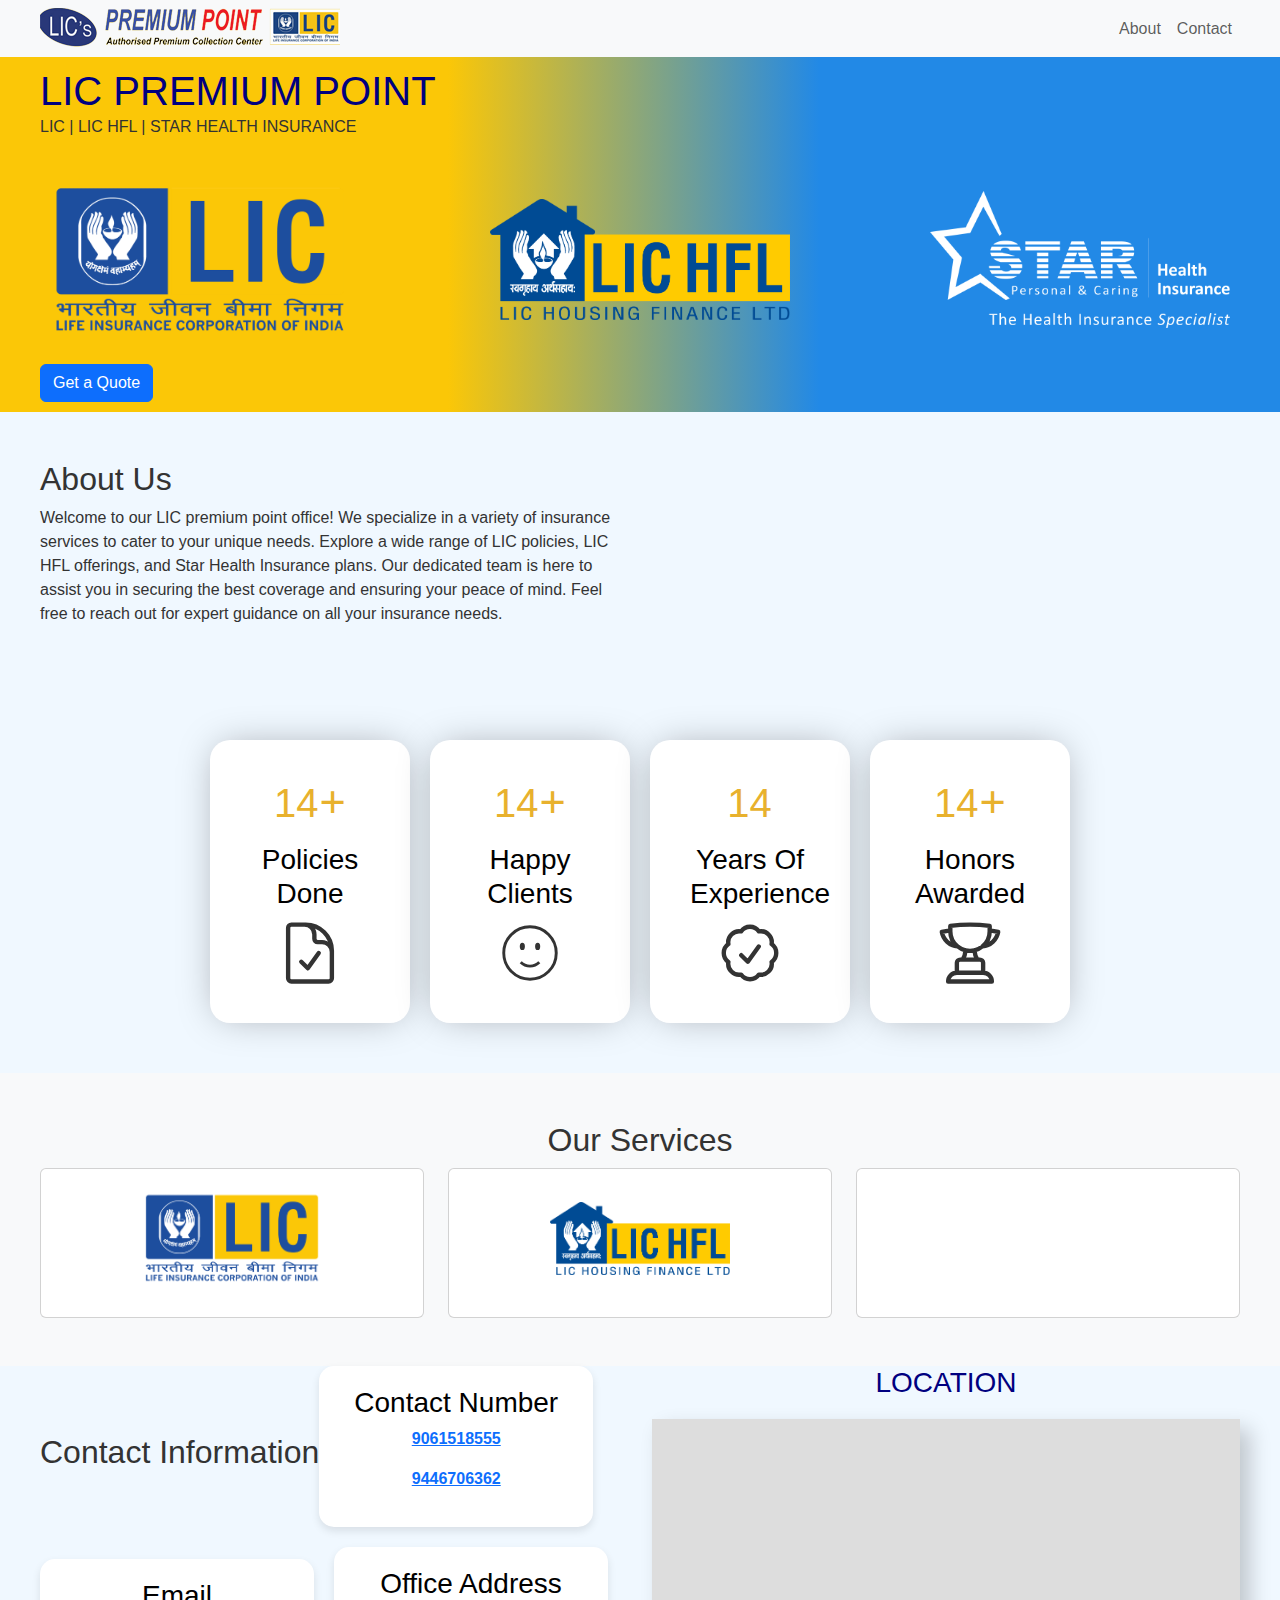
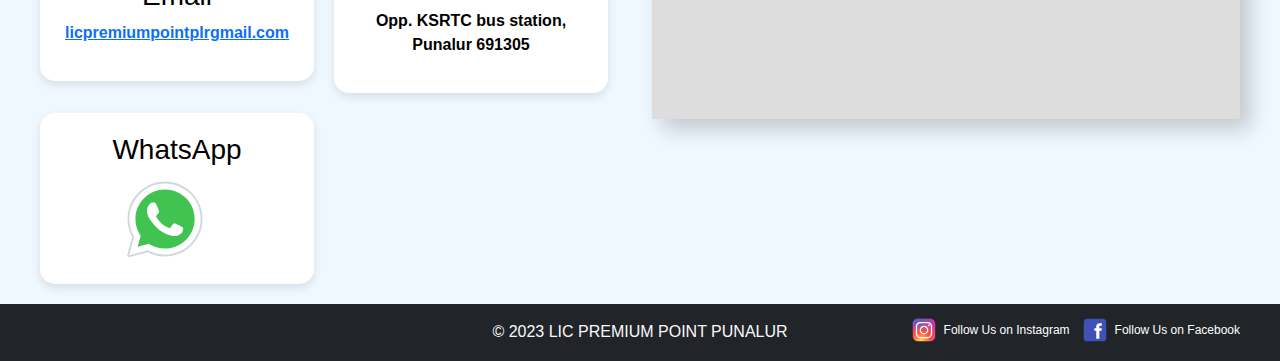
==== commit acc1a6c8: "contact information was updated and lic completed" ====
--- a/index.html
+++ b/index.html
@@ -51,7 +51,7 @@
               <a class="nav-link" href="#about">About</a>
             </li>
             <li class="nav-item">
-              <a class="nav-link" href="#Contact">Contact</a>
+              <a class="nav-link" href="#contact">Contact</a>
             </li>
           </ul>
         </div>
@@ -214,34 +214,42 @@
         </div>
       </div>
     </section>
-
+    
+    <!-- Contact Section -->
     <div class="container">
       <div class="row">
-        <!-- Contact Section -->
-        <div class="col-md-6">
-          <div class="contact-form">
-            <h2>Contact Us</h2>
-            <form id="Contact">
-              <div class="mb-3">
-                <label for="name" class="form-label">Name</label>
-                <input type="text" class="form-control" id="name" required />
-              </div>
-              <div class="mb-3">
-                <label for="email" class="form-label">Email</label>
-                <input type="email" class="form-control" id="email" required />
-              </div>
-              <div class="mb-3">
-                <label for="message" class="form-label">Message</label>
-                <textarea
-                  class="form-control"
-                  id="message"
-                  rows="4"
-                  required
-                ></textarea>
-              </div>
-              <button type="submit" class="btn btn-primary">Submit</button>
-            </form>
-          </div>
+          <section id="contact"> </section>
+          <div class="col-md-6">
+          <div class="contact-info">
+            <h2>Contact Information</h2>
+        
+            <div class="contact-box"> 
+              <h3>Contact Number</h3>
+             <p><a href="tel:9061518555">9061518555</a></p>
+             <p><a href="tel:9446706362">9446706362</a></p>
+            </div>
+        
+            <div class="contact-box">
+              <h3>Email</h3>
+              <p><a href="mailto:http://licpremiumpointplrgmail.com">licpremiumpointplrgmail.com</a></p>
+            </div>
+           
+            <div class="contact-box">
+              <h3>Office Address</h3>
+              <p>Opp. KSRTC bus station, Punalur 691305</p>
+            </div>
+        
+            <div class="contact-box">
+              <h3>WhatsApp</h3>
+              <a href="https://wa.me/+919061518555" target="_blank">
+                <!-- Replace the following SVG code with your actual SVG code -->
+                <svg class="whatsapp-icon" xmlns="http://www.w3.org/2000/svg" x="0px" y="0px" width="100" height="100" viewBox="0 0 48 48">
+                  <path fill="#fff" d="M4.868,43.303l2.694-9.835C5.9,30.59,5.026,27.324,5.027,23.979C5.032,13.514,13.548,5,24.014,5c5.079,0.002,9.845,1.979,13.43,5.566c3.584,3.588,5.558,8.356,5.556,13.428c-0.004,10.465-8.522,18.98-18.986,18.98c-0.001,0,0,0,0,0h-0.008c-3.177-0.001-6.3-0.798-9.073-2.311L4.868,43.303z"></path><path fill="#fff" d="M4.868,43.803c-0.132,0-0.26-0.052-0.355-0.148c-0.125-0.127-0.174-0.312-0.127-0.483l2.639-9.636c-1.636-2.906-2.499-6.206-2.497-9.556C4.532,13.238,13.273,4.5,24.014,4.5c5.21,0.002,10.105,2.031,13.784,5.713c3.679,3.683,5.704,8.577,5.702,13.781c-0.004,10.741-8.746,19.48-19.486,19.48c-3.189-0.001-6.344-0.788-9.144-2.277l-9.875,2.589C4.953,43.798,4.911,43.803,4.868,43.803z"></path><path fill="#cfd8dc" d="M24.014,5c5.079,0.002,9.845,1.979,13.43,5.566c3.584,3.588,5.558,8.356,5.556,13.428c-0.004,10.465-8.522,18.98-18.986,18.98h-0.008c-3.177-0.001-6.3-0.798-9.073-2.311L4.868,43.303l2.694-9.835C5.9,30.59,5.026,27.324,5.027,23.979C5.032,13.514,13.548,5,24.014,5 M24.014,42.974C24.014,42.974,24.014,42.974,24.014,42.974C24.014,42.974,24.014,42.974,24.014,42.974 M24.014,42.974C24.014,42.974,24.014,42.974,24.014,42.974C24.014,42.974,24.014,42.974,24.014,42.974 M24.014,4C24.014,4,24.014,4,24.014,4C12.998,4,4.032,12.962,4.027,23.979c-0.001,3.367,0.849,6.685,2.461,9.622l-2.585,9.439c-0.094,0.345,0.002,0.713,0.254,0.967c0.19,0.192,0.447,0.297,0.711,0.297c0.085,0,0.17-0.011,0.254-0.033l9.687-2.54c2.828,1.468,5.998,2.243,9.197,2.244c11.024,0,19.99-8.963,19.995-19.98c0.002-5.339-2.075-10.359-5.848-14.135C34.378,6.083,29.357,4.002,24.014,4L24.014,4z"></path><path fill="#40c351" d="M35.176,12.832c-2.98-2.982-6.941-4.625-11.157-4.626c-8.704,0-15.783,7.076-15.787,15.774c-0.001,2.981,0.833,5.883,2.413,8.396l0.376,0.597l-1.595,5.821l5.973-1.566l0.577,0.342c2.422,1.438,5.2,2.198,8.032,2.199h0.006c8.698,0,15.777-7.077,15.78-15.776C39.795,19.778,38.156,15.814,35.176,12.832z"></path><path fill="#fff" fill-rule="evenodd" d="M19.268,16.045c-0.355-0.79-0.729-0.806-1.068-0.82c-0.277-0.012-0.593-0.011-0.909-0.011c-0.316,0-0.83,0.119-1.265,0.594c-0.435,0.475-1.661,1.622-1.661,3.956c0,2.334,1.7,4.59,1.937,4.906c0.237,0.316,3.282,5.259,8.104,7.161c4.007,1.58,4.823,1.266,5.693,1.187c0.87-0.079,2.807-1.147,3.202-2.255c0.395-1.108,0.395-2.057,0.277-2.255c-0.119-0.198-0.435-0.316-0.909-0.554s-2.807-1.385-3.242-1.543c-0.435-0.158-0.751-0.237-1.068,0.238c-0.316,0.474-1.225,1.543-1.502,1.859c-0.277,0.317-0.554,0.357-1.028,0.119c-0.474-0.238-2.002-0.738-3.815-2.354c-1.41-1.257-2.362-2.81-2.639-3.285c-0.277-0.474-0.03-0.731,0.208-0.968c0.213-0.213,0.474-0.554,0.712-0.831c0.237-0.277,0.316-0.475,0.474-0.791c0.158-0.317,0.079-0.594-0.04-0.831C20.612,19.329,19.69,16.983,19.268,16.045z" clip-rule="evenodd"></path>
+                  </svg>
+            </a>
+            </div>
+          </div>
+        
         </div>
 
         <!-- Map Section -->
--- a/styles/styles.css
+++ b/styles/styles.css
@@ -398,3 +398,74 @@
   color: white;
   cursor: pointer;
 }
+
+.contact-info {
+  display: flex;
+  flex-direction: column;
+  align-items: center;
+}
+
+.contact-box {
+  background-color: #ffffff;
+  padding: 20px;
+  border-radius: 15px;
+  box-shadow: 0 4px 8px rgba(0, 0, 0, 0.1);
+  margin-bottom: 40px;
+  width: 300px; /* Adjust the width as needed */
+}
+
+.contact-box p {
+  color: #000000;
+}
+
+.contact-info h2 {
+  text-align: center;
+}
+
+.contact-box h3 {
+  color: #000000;
+}
+
+.contact-box p {
+  color: #000000;
+  text-align: center;
+  font-size: medium;
+  font-weight: bold;
+}
+
+.contact-box img {
+  max-width: 100%;
+  border-radius: 8px;
+}
+
+@media (min-width: 768px) {
+  .contact-info {
+    flex-direction: row;
+    flex-wrap: wrap;
+  }
+
+  .contact-box {
+    margin-right: 20px;
+    margin-bottom: 20px;
+    width: calc(50% - 20px); /* Adjust the width as needed */
+  }
+
+  .contact-box.office-address,
+  .contact-box.qr-code {
+    margin-top: 20px;
+  }
+}
+
+.whatsapp-link {
+  display: flex;
+  justify-content: center;
+  align-items: center;
+  text-decoration: none;
+}
+
+/* Adjust the width and height as needed */
+.whatsapp-icon {
+  width: 210px;
+  height: 90px;
+  align-items: center;
+}
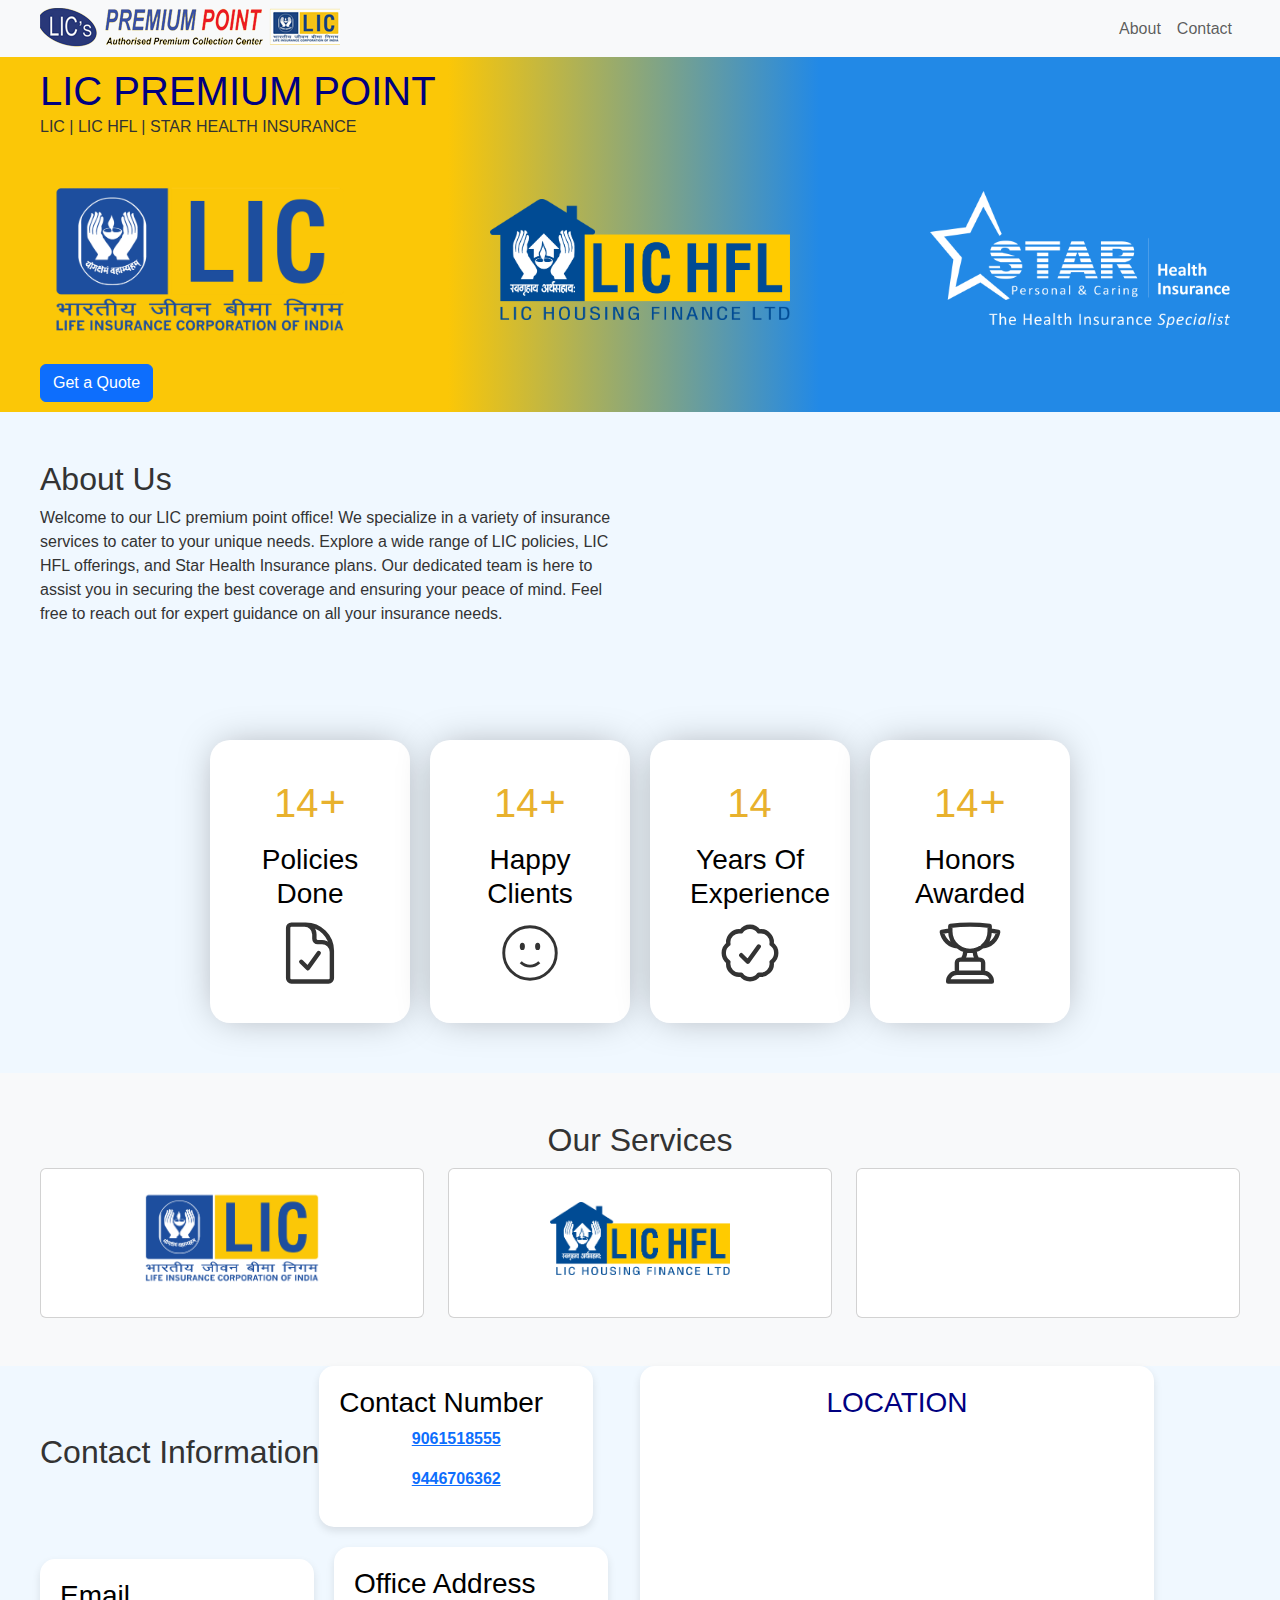
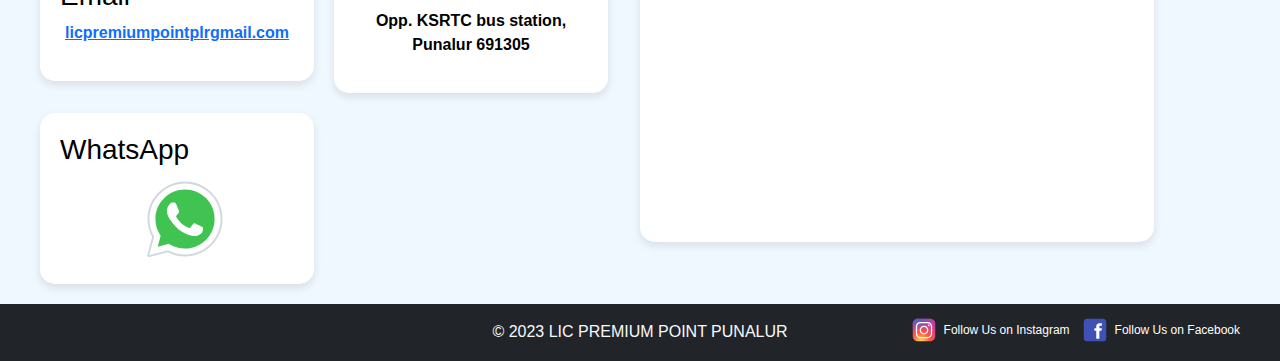
==== commit e18a47a5: "Map style changed for both" ====
--- a/index.html
+++ b/index.html
@@ -252,26 +252,27 @@
         
         </div>
 
-        <!-- Map Section -->
-        <div class="col-md-6">
-          <h3>LOCATION</h3>
-          <div
-            id="map"
-            style="height: 300px; background-color: #ddd; margin-top: 20px"
-          >
-          <a href="https://maps.app.goo.gl/cv2RtQfsmkN6ZQr67" target="_blank" rel="noopener noreferrer">
-            <iframe
-              src="https://www.google.com/maps/embed?pb=!1m14!1m8!1m3!1d15762.061101830519!2d76.9269025!3d9.0166701!3m2!1i1024!2i768!4f13.1!3m3!1m2!1s0x3b06774f524526e5%3A0x5ed6c1acc68350c3!2sLIC%20Premium%20Point%20Punalur!5e0!3m2!1sen!2sin!4v1703753508105!5m2!1sen!2sin"
-              width="100%"
-              height="100%"
-              style="border: 0"
-              allowfullscreen=""
-              loading="lazy"
-              referrerpolicy="no-referrer-when-downgrade"
-            >
-            </iframe>
-            </a>
-          </div>
+            <!-- map new section -->
+            <div class="newmap-box">
+              <div class="map-container">
+                  <h3>LOCATION</h3>
+                <div class="map">
+                  <a href="https://maps.app.goo.gl/cv2RtQfsmkN6ZQr67" target="_blank" rel="noopener noreferrer">
+                    <iframe
+                      src="https://www.google.com/maps/embed?pb=!1m14!1m8!1m3!1d15762.061101830519!2d76.9269025!3d9.0166701!3m2!1i1024!2i768!4f13.1!3m3!1m2!1s0x3b06774f524526e5%3A0x5ed6c1acc68350c3!2sLIC%20Premium%20Point%20Punalur!5e0!3m2!1sen!2sin!4v1703753508105!5m2!1sen!2sin"
+                      width="100%"
+                      height="100%"
+                      style="border: 0; border-radius: 10px;"
+                      allowfullscreen=""
+                      loading="lazy"
+                      referrerpolicy="no-referrer-when-downgrade"
+                    ></iframe>
+                  </a>
+                </div>
+              </div>
+            </div>  
+             <!-- end of map new section -->
+
         </div>
       </div>
     </div>
@@ -305,4 +306,4 @@
     <script src="script/new-year-popup.js"></script>
     <script src="https://cdn.jsdelivr.net/npm/bootstrap@5.3.0/dist/js/bootstrap.bundle.min.js"></script>  
   </body>
-</html>
+</html>--- a/styles/styles.css
+++ b/styles/styles.css
@@ -92,20 +92,6 @@
 
 button:hover {
   background-color: transparent; /* Darker Navy Blue on Hover */
-}
-
-#map-contact {
-  margin-top: 20px;
-}
-
-#map {
-  height: 300px;
-  background-color: #ddd;
-  box-shadow: 10px 10px 20px rgba(0, 0, 0, 0.2); /* Adjust the values for the desired shadow effect */
-}
-.col-md-6 h3 {
-  color: #000080;
-  text-align: center;
 }
 
 #counter {
@@ -465,7 +451,35 @@
 
 /* Adjust the width and height as needed */
 .whatsapp-icon {
-  width: 210px;
+  width: 250px;
   height: 90px;
   align-items: center;
-}
+  justify-content: center;
+}
+
+/* new map */
+
+.newmap-box {
+  background-color: #ffffff;
+  padding: 20px;
+  border-radius: 15px;
+  box-shadow: 0 4px 8px rgba(0, 0, 0, 0.1);
+  margin-bottom: 40px;
+  width: 514px; /* Adjust the width as needed */
+  height: 476px;
+}
+.map {
+  height: 400px;
+}
+
+.newmap-box h3 {
+  text-align: center;
+  color: #000080;
+}
+
+@media (max-width: 767px) {
+  .newmap-box {
+    width: 90%; /* Adjust the width for smaller screens */
+    margin: 20px auto; /* Center the box on smaller screens */
+  }
+}
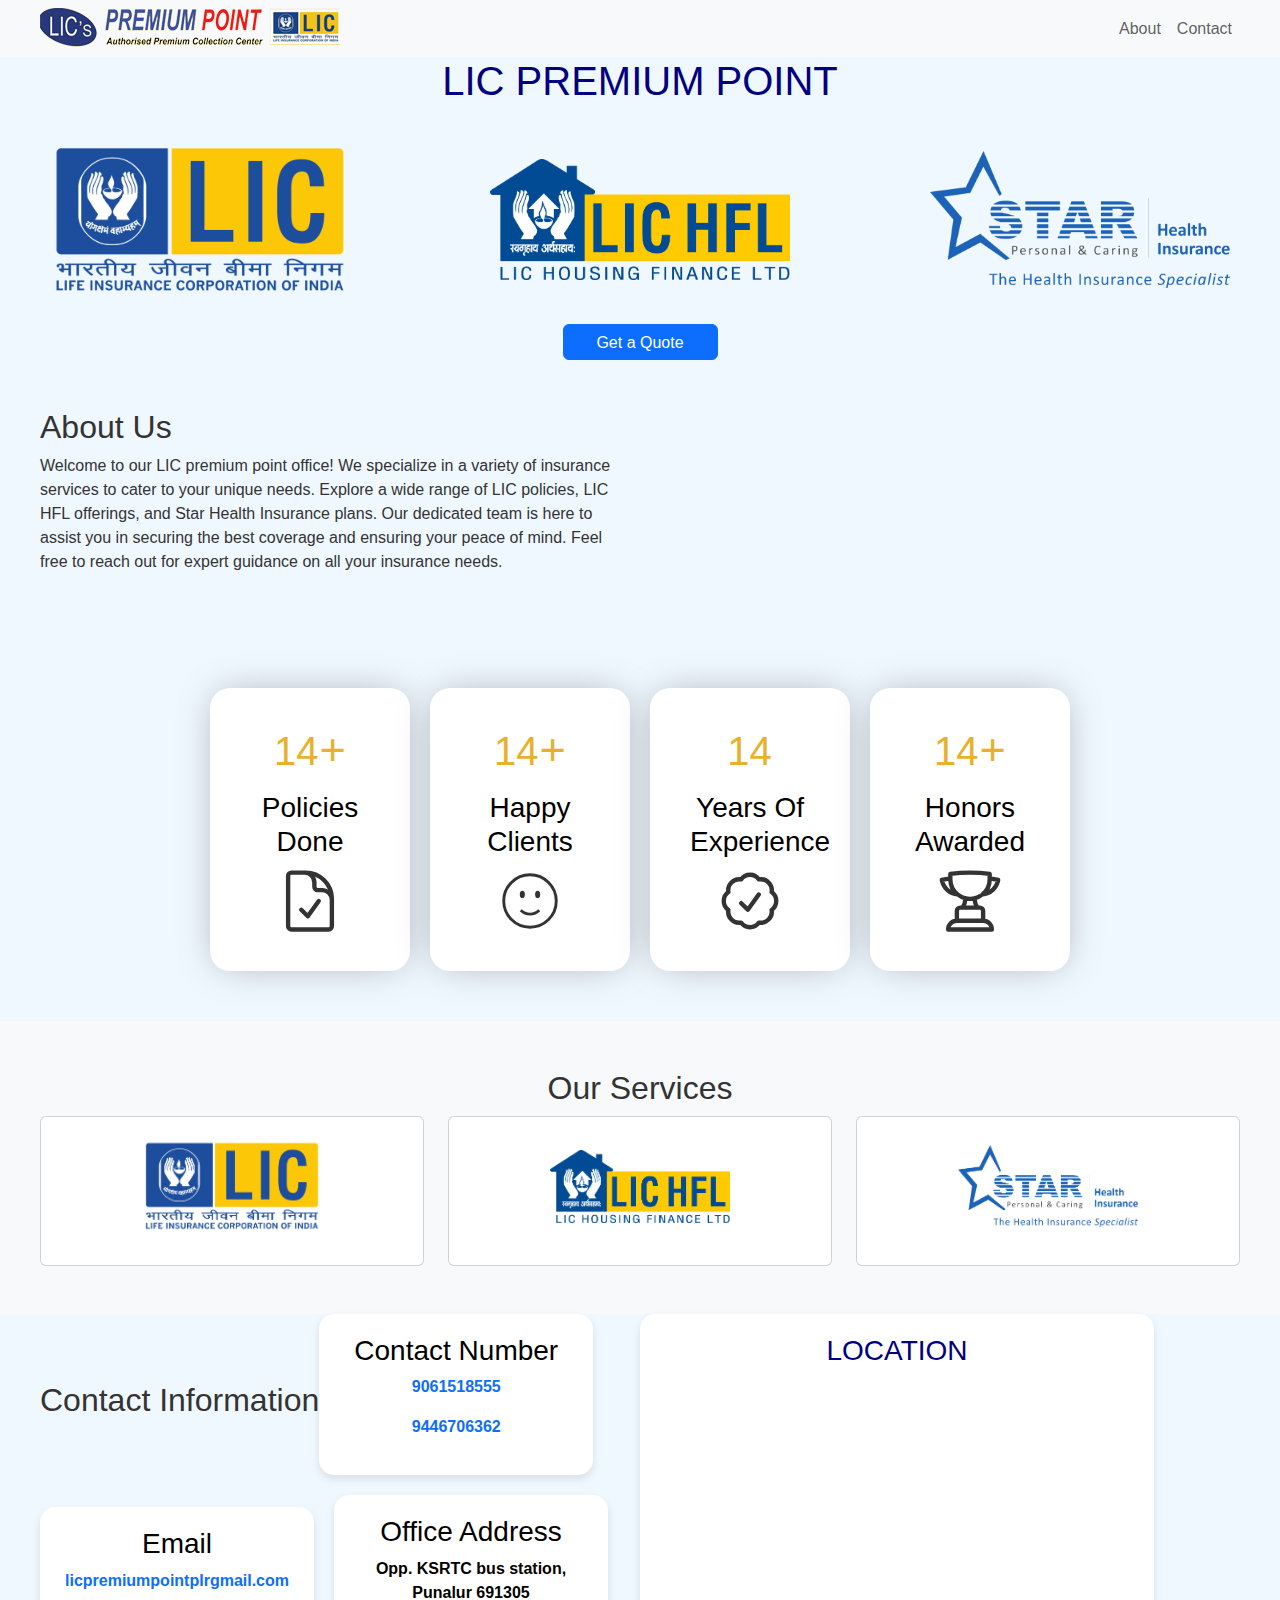
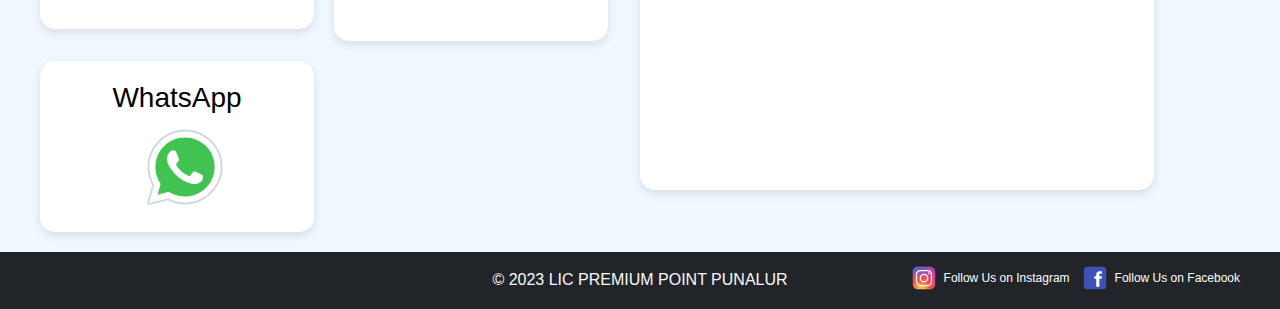
==== commit 9e489067: "index some changes and header changed and links decoration changed" ====
--- a/index.html
+++ b/index.html
@@ -59,19 +59,20 @@
     </nav>
 
     <!-- Hero Section -->
-    <header class="hero">
+    <header class="hero hero-image" style="background-image: url(images/header-bg.jpg);">
       <div class="container">
-        <h1>LIC PREMIUM POINT</h1>
-         <p>LIC |  LIC HFL  |   STAR HEALTH INSURANCE</p>
-         <div class="logos">
-          <img class="logo" src="images/LIC-Logo.png" alt="LIC"> <!--  LIC LOGO -->
-          <img class="logo" src="images/lic hfl.png" alt="LIC HFL"> <!--  LIC HFL LOGO -->
-          <img class="logo" src="images/starhealth_white.png" alt="STAR HEALTH INSURANCE"> <!--  STAR HEALTH LOGO -->
-          <!-- Add more logos as needed -->
-      </div>
-        <a href="#Contact" class="btn btn-primary">Get a Quote</a>
+        <div class="hero-content">
+          <h1>LIC PREMIUM POINT</h1>
+          <div class="logos">
+            <img class="logo" src="images/LIC-Logo.png" alt="LIC">
+            <img class="logo" src="images/lic hfl.png" alt="LIC HFL">
+            <img class="logo" src="images/starhealth.png" alt="STAR HEALTH INSURANCE">
+          </div>
+          <a href="#contact" class="btn btn-primary">Get a Quote</a>
+        </div>
       </div>
     </header>
+    
 
     <!-- About Section -->
     <section id="about" class="py-5">
@@ -204,7 +205,7 @@
             <a href="your_destination_url.html" class="card-link">
               <div class="card">
                 <div class="card-body text-center">
-                  <img src="images/starhealth_white.png" alt="Logo" class="servlogostar">
+                  <img src="images\starhealth.png" alt="Logo" class="servlogostar">
                   <h5 class="card-title"></h5>
                   <p class="card-text"></p>
                 </div>
--- a/styles/styles.css
+++ b/styles/styles.css
@@ -13,85 +13,18 @@
   padding: 0px;
 }
 
-header {
-  background: linear-gradient(
-    90deg,
-    rgba(251, 199, 7, 1) 35%,
-    rgba(34, 137, 230, 1) 64%
-  );
-  padding: 10px 0px;
-}
-
-h1 {
-  color: #000080; /* Navy Blue Heading */
-  margin: 0;
-}
-
-.slider-container {
-  margin: 20px 0;
-}
-
-.slider {
-  display: flex;
-  overflow: hidden;
-  border-radius: 8px;
-  box-shadow: 0 0 10px rgba(0, 0, 0, 0.1);
-}
-
-.slider img {
-  width: 100%;
-  transition: transform 0.5s ease-in-out;
-}
-
-.policy-details {
-  margin: 20px 0;
-}
-
-.policy-details h2 {
-  color: #000080; /* Navy Blue Heading */
-}
-
-.policy-details p {
-  line-height: 1.6;
-}
-
-.contact-form {
-  margin: 20px 0;
-  background-color: #fff;
-  padding: 20px;
-  border-radius: 8px;
-  box-shadow: 0 0 10px rgba(0, 0, 0, 0.1);
-}
-
-.contact-form h2 {
-  color: #000080; /* Navy Blue Heading */
-  text-align: center;
-}
-
-form {
-  display: flex;
-  flex-direction: column;
-  max-width: 400px;
-  margin: auto;
-}
-
-label,
-input,
-textarea {
-  margin-bottom: 10px;
-}
-
-button {
-  padding: 10px;
-  background-color: #000080; /* Navy Blue Button */
-  color: #fff;
-  border: none;
-  cursor: pointer;
-  transition: background-color 0.3s;
-}
-
-button:hover {
-  background-color: transparent; /* Darker Navy Blue on Hover */
+.container h1 {
+  text-align: center;
+  color: navy;
+  font-family: "Franklin Gothic Medium", "Arial Narrow", Arial, sans-serif;
+}
+
+.btn-primary {
+  display: block;
+  margin: 0 auto;
+  align-items: center;
+  width: 155px;
+  height: 36px;
 }
 
 #counter {
@@ -160,73 +93,6 @@
   }
 }
 
-.dropdown {
-  position: relative;
-  display: inline-block;
-}
-
-.dropdown-content {
-  display: none;
-  position: absolute;
-  box-shadow: 0 8px 16px rgba(0, 0, 0, 0.1);
-  z-index: 1;
-}
-
-.dropdown:hover .dropdown-content {
-  display: block;
-}
-
-.dropdown-button {
-  background: none;
-  border: none;
-  color: #333;
-  padding: 9px;
-  cursor: pointer;
-  font-size: 15px;
-  outline: none;
-}
-
-.dropdown-button:focus {
-  outline: none; /* Remove focus outline in addition to hover */
-}
-.dropdown-content a {
-  display: block;
-  padding: 10px;
-  text-decoration: none;
-  color: #333;
-}
-
-.dropdown-content a:hover {
-  background-color: transparent;
-  outline: none;
-}
-
-.dropdown-arrow {
-  display: inline-block;
-  border: solid #333;
-  border-width: 0 2px 2px 0;
-  padding: 3px;
-  transform: rotate(45deg);
-  margin-left: 5px;
-}
-
-/* phonedropdown */
-@media (max-width: 768px) {
-  .dropdown {
-    display: block;
-    margin-bottom: 10px;
-  }
-
-  .dropdown-content {
-    position: static;
-    display: none;
-  }
-
-  .dropdown:hover .dropdown-content {
-    display: block;
-  }
-}
-
 .count-name {
   color: #e8b12d;
   font-size: 30px;
@@ -281,7 +147,7 @@
   }
 
   .socialmedia {
-    margin-top: 10px; /* Adjust the spacing as needed */
+    margin-top: 10px;
   }
 }
 
@@ -289,21 +155,21 @@
   display: flex;
   justify-content: space-between;
   align-items: center;
-  margin-top: 10px; /* Adjust top margin as needed */
+  margin-top: 10px;
 }
 
 .logo {
-  max-width: 100px; /* Adjust maximum width for mobile view */
-  margin: 10px; /* Adjust margin between logos for mobile view */
+  max-width: 100px;
+  margin: 10px;
 }
 
 @media (min-width: 768px) {
   .logos {
-    flex-direction: row; /* Change back to row for desktop view */
+    flex-direction: row;
   }
 
   .logo {
-    max-width: 300px; /* Adjust maximum width for desktop view */
+    max-width: 300px;
   }
 }
 .navbar-brand {
@@ -314,12 +180,12 @@
 }
 
 .navbar-brand img {
-  max-height: 100px; /* Adjust the maximum height as needed for both mobile and desktop */
+  max-height: 100px;
   margin-top: 0px;
 }
 
 .card {
-  height: 150px; /* Set a fixed height for the card */
+  height: 150px;
 }
 
 .card-body {
@@ -328,16 +194,8 @@
   display: flex;
   flex-direction: column;
   justify-content: center;
-  transition: background-color 0.3s ease; /* Add a smooth transition effect */
-}
-
-.card:hover .card-body {
-  background-color: #fbc707; /* Hover color for servlogo and servlogohfl */
-}
-
-/* .card:hover .servlogostar {
-  background-color: blue; 
-} */
+  transition: background-color 0.3s ease;
+}
 
 .servlogo,
 .servlogohfl,
@@ -404,12 +262,18 @@
   color: #000000;
 }
 
+.contact-box a {
+  text-decoration: none;
+  font-weight: bold;
+}
+
 .contact-info h2 {
   text-align: center;
 }
 
 .contact-box h3 {
   color: #000000;
+  text-align: center;
 }
 
 .contact-box p {
